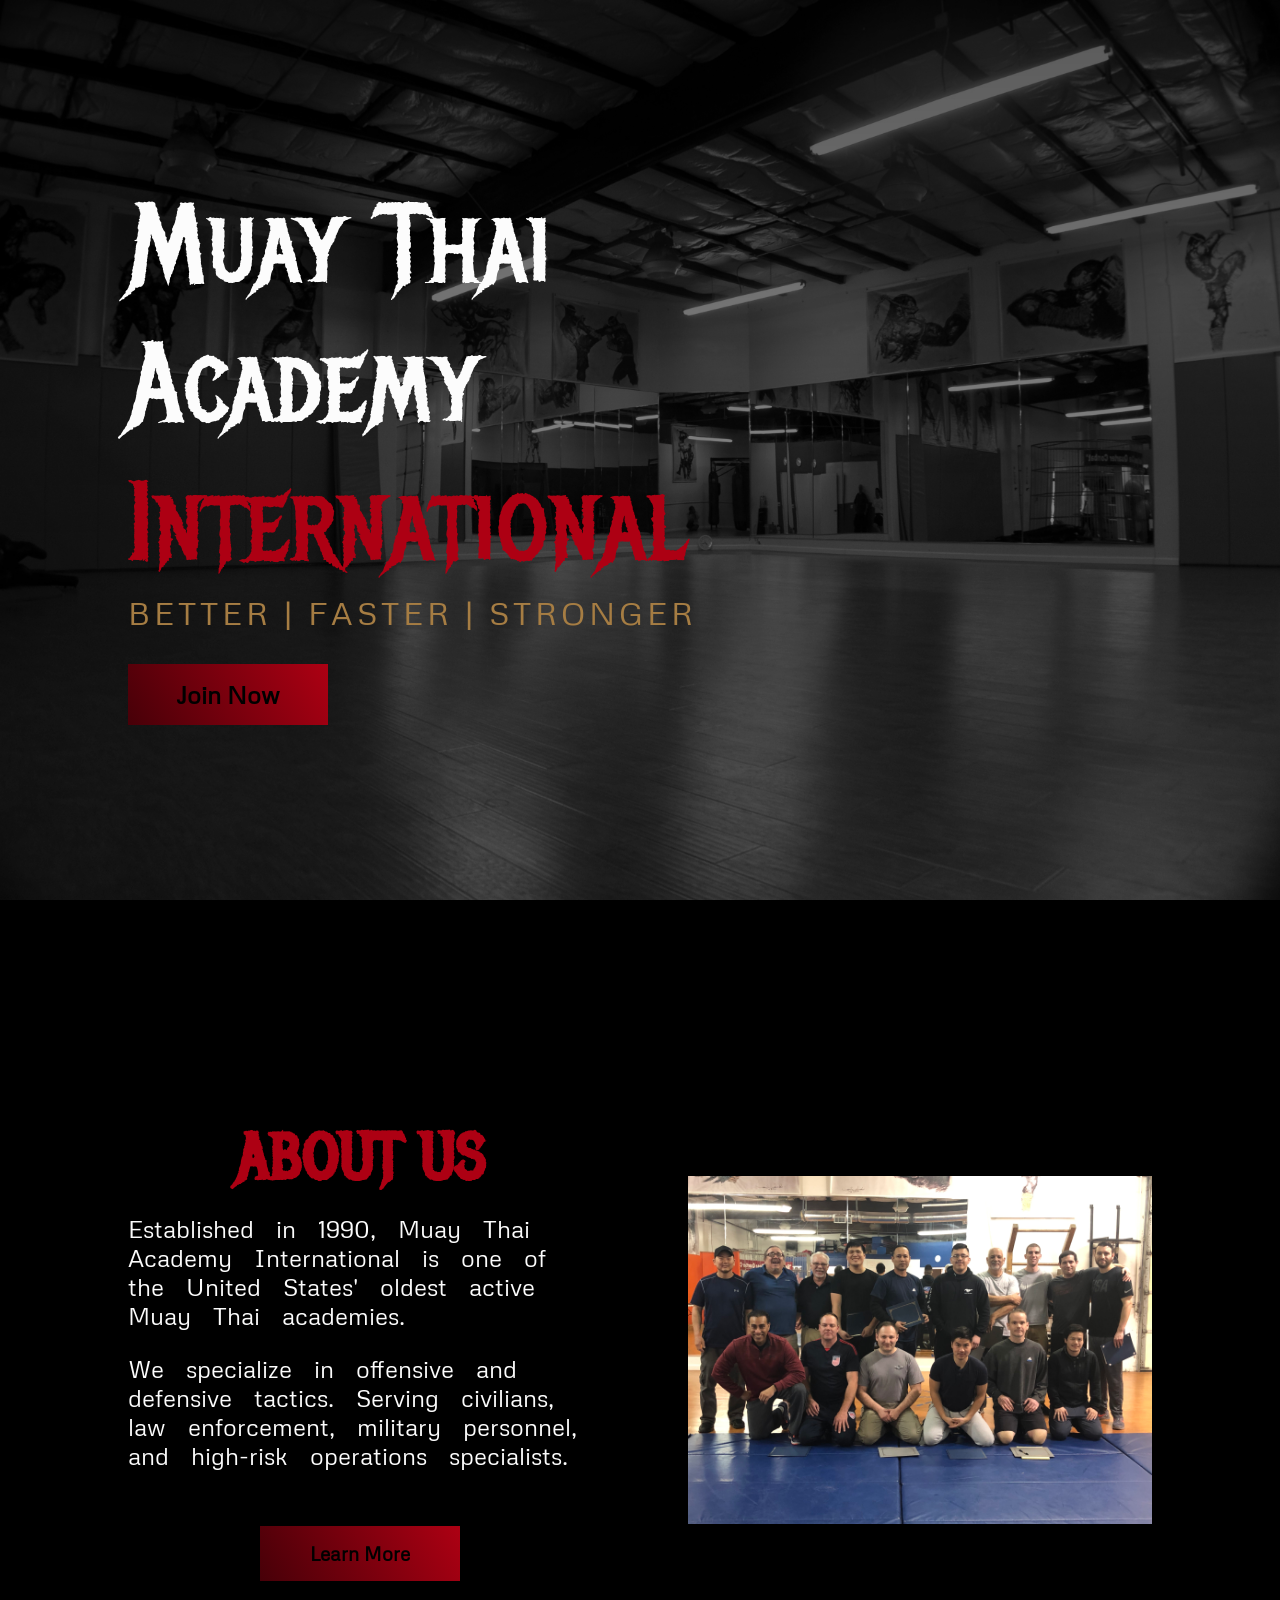
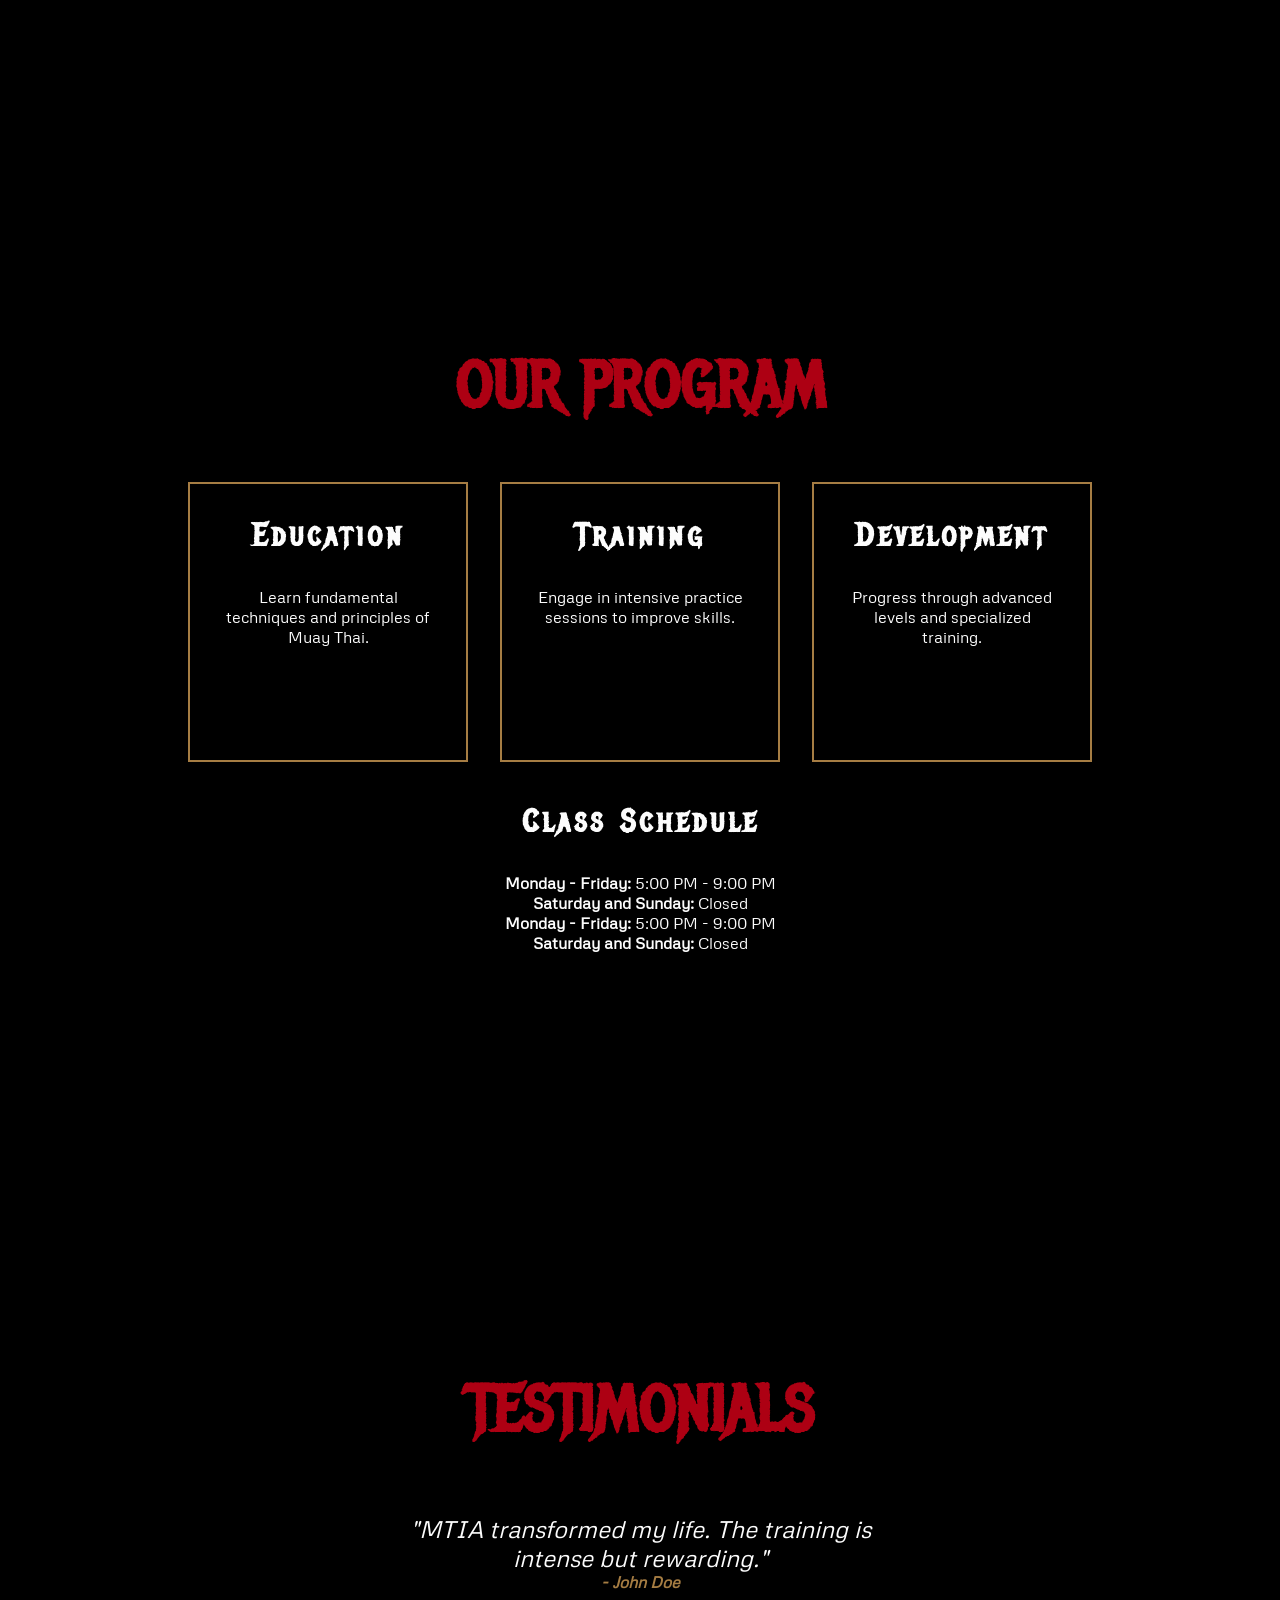
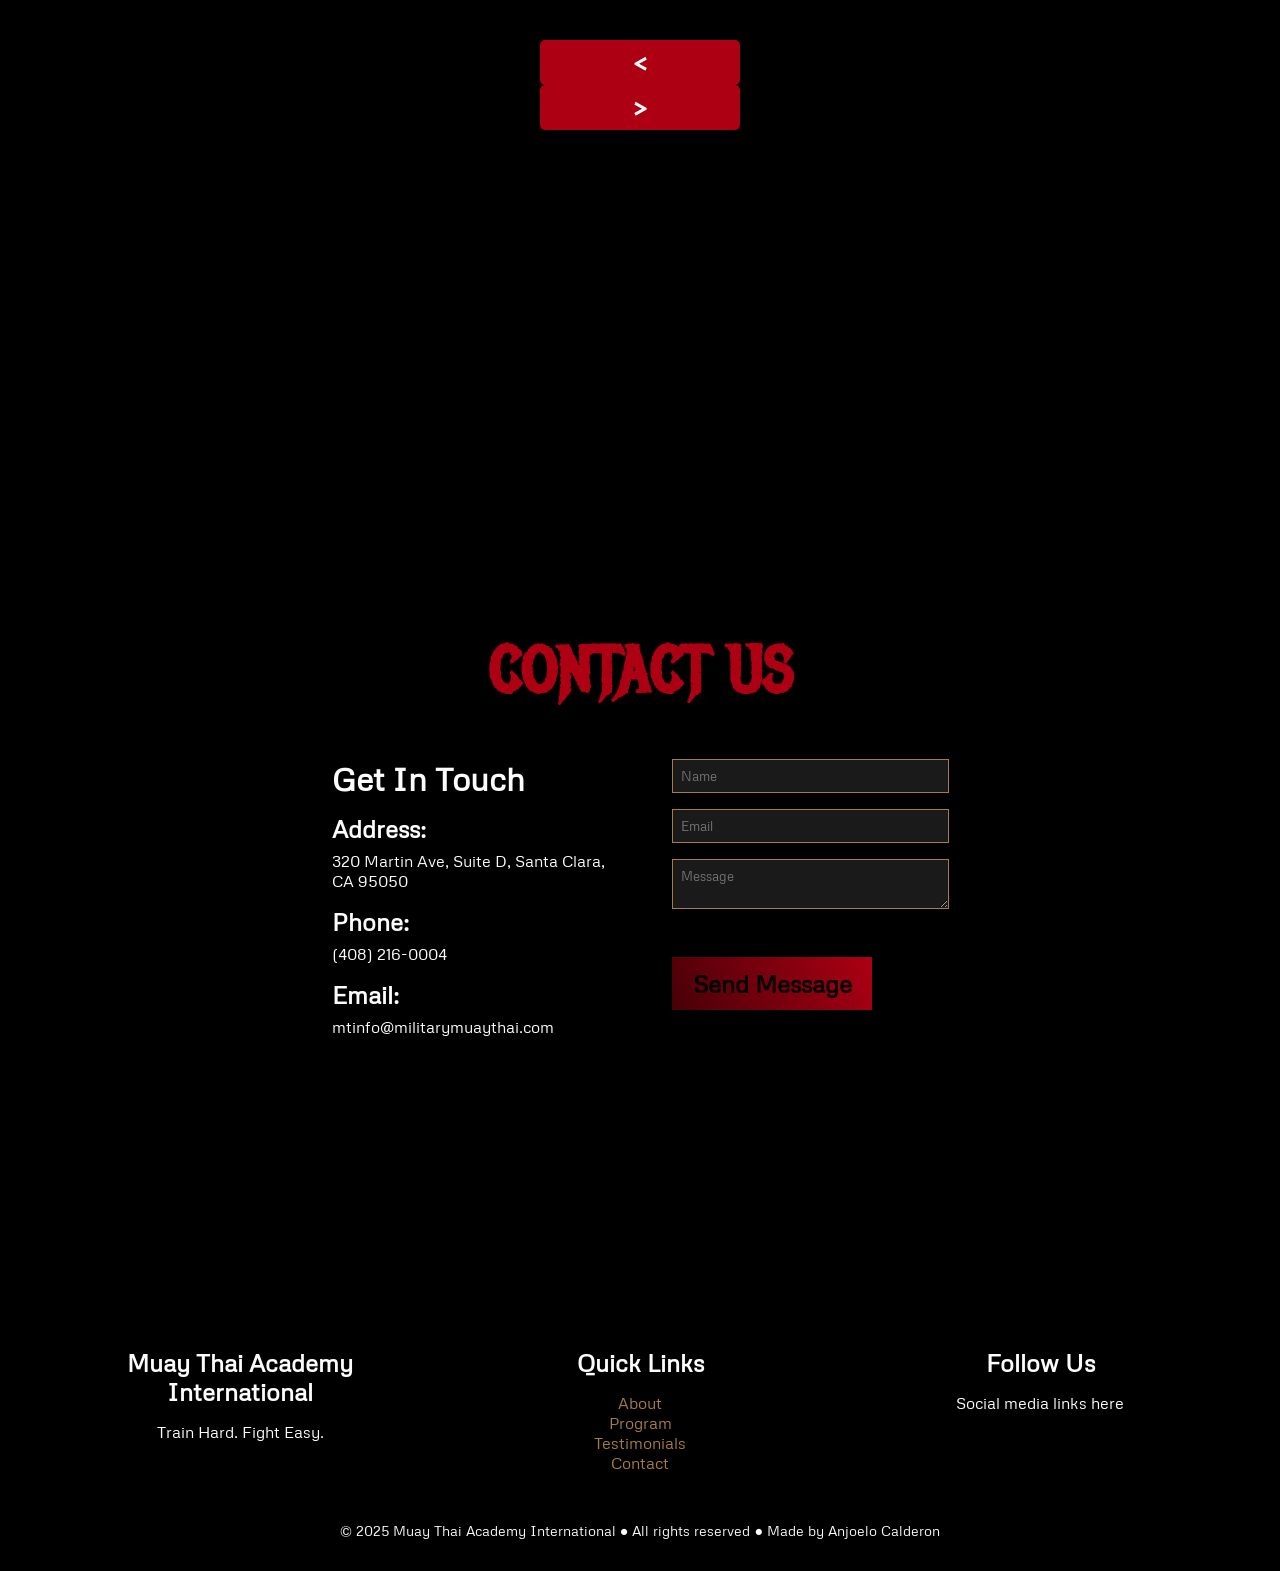
==== public/index.html @ a5aa2005 "updated design" ====
<!DOCTYPE html>
<html lang="en">
  <head>
    <meta charset="UTF-8" />
    <meta name="viewport" content="width=device-width, initial-scale=1.0" />
    <title>Muay Thai Academy International</title>
    <link rel="stylesheet" href="css/style.css" />
    <link rel="stylesheet" href="css/media.css" />
    <link rel="stylesheet" href="css/animations.css" />
    <link rel="icon" href="./assets/img/Logo_Black.png" />
    <link rel="preconnect" href="https://fonts.googleapis.com" />
    <link rel="preconnect" href="https://fonts.gstatic.com" crossorigin />
    <link
      href="https://fonts.googleapis.com/css2?family=Metal+Mania&family=Metrophobic&display=swap"
      rel="stylesheet"
    />
    <link
      href="https://fonts.googleapis.com/css2?family=Saira+Condensed:wght@100;200;300;400;500;600;700;800;900&display=swap"
      rel="stylesheet"
    />
    <link
      href="https://fonts.googleapis.com/css2?family=Roboto:ital,wght@0,100;0,300;0,400;0,500;0,700;0,900;1,100;1,300;1,400;1,500;1,700;1,900&display=swap"
      rel="stylesheet"
    />

    <script defer src="script.js"></script>
  </head>
  <body>
    <header></header>

    <section id="hero">
      <div class="hero-container">
        <img
          src="/public/assets/img/mtai_floor.JPG"
          alt=""
          class="hero-background"
        />
        <div class="overlay">
          <div class="hero-text-container">
            <h1 class="hero-text">
              Muay Thai Academy <span class="red hero-text">International</span>
            </h1>
            <p class="tagline">BETTER | FASTER | STRONGER</p>
            <button class="cta-btn">Join Now</button>
          </div>
        </div>
      </div>
    </section>
    <section id="about">
      <div class="about-text">
        <h2>ABOUT US</h2>
        <p>
          Established in 1990, Muay Thai Academy International is one of the
          United States' oldest active Muay Thai academies.
        </p>
        <p>
          We specialize in offensive and defensive tactics. Serving civilians,
          law enforcement, military personnel, and high-risk operations
          specialists.
        </p>
        <button class="about-btn">Learn More</button>
      </div>
      <img
        class="instructors-img"
        src="/public/assets/img/instructors.JPG"
        alt=""
      />
    </section>
    <section id="program">
      <h2>OUR PROGRAM</h2>

      <div class="program-card-container">
        <div class="program-card">
          <h3>Education</h3>
          <p>Learn fundamental techniques and principles of Muay Thai.</p>
        </div>
        <div class="program-card">
          <h3>Training</h3>
          <p>Engage in intensive practice sessions to improve skills.</p>
        </div>
        <div class="program-card">
          <h3>Development</h3>
          <p>Progress through advanced levels and specialized training.</p>
        </div>
      </div>
      <div class="schedule">
        <h3>Class Schedule</h3>
        <div class="schedule-container">
          <div class="general-schedule-container">
            <ul>
              <li><b>Monday - Friday:</b> 5:00 PM - 9:00 PM</li>
              <li><b>Saturday and Sunday:</b> Closed</li>
            </ul>
          </div>
          <div class="vl"></div>
          <div class="specialized-training-container">
            <ul>
              <li><b>Monday - Friday:</b> 5:00 PM - 9:00 PM</li>
              <li><b>Saturday and Sunday:</b> Closed</li>
            </ul>
        </div>
      </div>
    </section>
    <section id="testimonials">
      <h2>TESTIMONIALS</h2>
      <div class="carousel">
        <div class="testimonial active">
          <p>
            "MTIA transformed my life. The training is intense but rewarding."
          </p>
          <cite>- John Doe</cite>
        </div>
        <div class="testimonial">
          <p>"Best Muay Thai academy in the US. Highly recommend!"</p>
          <cite>- Jane Smith</cite>
        </div>
        <div class="testimonial">
          <p>"Professional instructors and great community."</p>
          <cite>- Mike Johnson</cite>
        </div>
      </div>
      <button class="prev">&lt;</button>
      <button class="next">&gt;</button>
    </section>
    <section id="contact">
      <h2>CONTACT US</h2>
      <div class="contact-container">
        <div class="contact-info">
          <h3>Get In Touch</h3>
          <h4>Address:</h4>
          <p>320 Martin Ave, Suite D, Santa Clara, CA 95050</p>
          <h4>Phone:</h4>
          <p>(408) 216-0004</p>
          <h4>Email:</h4>
          <p>mtinfo@militarymuaythai.com</p>
        </div>
        <form class="contact-form">
          <input type="text" placeholder="Name" required />
          <input type="email" placeholder="Email" required />
          <textarea placeholder="Message" required></textarea>
          <button type="submit">Send Message</button>
        </form>
      </div>
    </section>
    <footer>
      <div class="footer-container">
        <div class="footer-section">
          <h4>Muay Thai Academy International</h4>
          <p>Train Hard. Fight Easy.</p>
        </div>
        <div class="footer-section">
          <h4>Quick Links</h4>
          <ul>
            <li><a href="#about">About</a></li>
            <li><a href="#program">Program</a></li>
            <li><a href="#testimonials">Testimonials</a></li>
            <li><a href="#contact">Contact</a></li>
          </ul>
        </div>
        <div class="footer-section">
          <h4>Follow Us</h4>
          <p>Social media links here</p>
        </div>
      </div>
      <p class="footer-bottom">
        &copy; 2025 Muay Thai Academy International &#9679; All rights reserved
        &#9679; Made by Anjoelo Calderon
      </p>
    </footer>
  </body>
</html>
---- public/css/style.css ----
/* COLOR PALETTE
BLACK #111111
RED #540000
TEAL #004749
TAN #b09b72
WHITE ededed */
/* General Styling */
:root {
  --black: #000000;
  --white: #fcfcfc;
  --red: #ad0013;
  --gold: #a67d43;
}

* {
  margin: 0;
  padding: 0;
  font-family: sans-serif;
  box-sizing: border-box;
  list-style: none;
  text-decoration: none;
  font-family: "Metrophobic", "roboto", sans-serif;
  color: var(--white);
  border: 0px;
}

input::-webkit-outer-spin-button,
input::-webkit-inner-spin-button {
  -webkit-appearance: none;
  margin: 0;
}

body {
  overflow-x: hidden;
}

html {
  background: var(--black);
  height: 100%;
  scroll-snap-type: y proximity;
  scroll-behavior: smooth;
}

section {
  height: 100vh;
  scroll-snap-align: center;
  display: flex;
  flex-direction: column;
  justify-content: center;
  align-items: center;
  text-align: center;
  margin: 0;
  padding: 5rem;
  background-color: var(--black);
}

h2 {
  font-size: 4rem;
  font-family: "metal mania", sans-serif;
  color: var(--red);
  margin-bottom: 1rem;
}

button {
  margin-top: 2rem;
  padding: 1rem;
  font-size: 1.5rem;
  font-weight: bold;
  color: var(--black);
  background: linear-gradient(60deg, #470008, var(--red));
  cursor: pointer;
  border: none;
  width: 200px;
  transition: all 0.3s ease;
}

.red {
  color: var(--red);
}

/* HERO SECTION */
#hero {
  background: none;
  justify-content: center;

}

.hero-background {
  position: fixed;
  top: 0;
  left: 0;
  height: 100vh;
  width: 100%;
  background: url("../assets/img/mtai_floor.JPG") no-repeat center center;
  background-size: contain;

  z-index: -10;
  filter: grayscale(100%);
}

.overlay {
  position: absolute;
  top: 0;
  left: 0;
  height: 100%;
  width: 100%;
  z-index: 0;
  display: flex;
  flex-direction: column;
  justify-content: center;
  text-align: left;
  background: linear-gradient(180deg,
      rgba(0, 0, 0, 0.65),
      rgba(0, 0, 0, 0.35));
}

.hero-text-container {
  margin-left: 10%;
}


.hero-text {
  width: 600px;
  font-family: "Metal Mania", sans-serif;
  font-weight: normal;
  font-size: 7rem;
}

.tagline {
  font-size: 2rem;
  letter-spacing: .25rem;
  color: var(--gold);
}

.cta-btn {
  margin-top: 2rem;
  padding: 1rem 3rem;
  font-size: 1.5rem;
  font-weight: bold;
  color: var(--black);
  cursor: pointer;
  border: none;
  width: 200px;
  transition: background 0.3s ease;
}

.about-btn {
  margin-top: 2rem;
  padding: 1rem 2rem;
  font-size: 1.2rem;
  font-weight: bold;
  color: var(--black);
  cursor: pointer;
  border: none;
  transition: background 0.3s ease;
}

.about-btn:hover {
  background: var(--red);
}



/* ABOUT SECTION */
#about {
  display: flex;
  flex-direction: row;
  justify-content: center;
  align-items: center;
  text-align: center;
}

.about-text {
  margin: 3rem;
}

.about-text p {
  font-size: 1.5rem;
  max-width: 800px;
  text-align: left;
  margin-bottom: 1.5rem;
  word-spacing: 1rem;
}

.instructors-img {
  padding: 3rem;
  width: 50%;
}

.learn-more-btn {
  margin-top: 2rem;
  margin: 500px;
}

/* PROGRAM SECTION */
#program {
  display: flex;
  flex-direction: column;
  justify-content: center;
  align-items: center;
  text-align: center;
}

#program h3 {
  margin-bottom: 2rem;
  font-family: "Metal Mania", sans-serif;
  letter-spacing: .25rem;
}

.program-card-container {
  display: flex;
  flex-direction: row;
  justify-content: center;
  gap: 1rem;
  align-items: center;
  margin: 2rem 0;
}

.program-card {
  border: 2px solid var(--gold);
  padding: 2rem;
  margin: .5rem;
  width: 25%;
  aspect-ratio: 1/1;
}

.program-card h3 {
  font-size: 2rem;
}

.schedule h3 {
  font-size: 2rem;
}

.schedule p {
  font-size: 1.2rem;
}

/* TESTIMONIALS SECTION */
#testimonials {
  text-align: center;
  padding: 4rem 2rem;
}


.carousel {
  position: relative;
  max-width: 600px;
  margin: 0 auto;
  overflow: hidden;
}

.testimonial {
  display: none;
  padding: 2rem;
  background: rgba(0, 0, 0, 0.8);
  border-radius: 10px;
  margin: 1rem 0;
}

.testimonial.active {
  display: block;
}

.testimonial p {
  font-size: 1.5rem;
  font-style: italic;
}

.testimonial cite {
  font-weight: bold;
  color: var(--gold);
}

.prev,
.next {
  background: var(--red);
  color: white;
  border: none;
  padding: 0.5rem 1rem;
  cursor: pointer;
  margin: 0 0.5rem;
  border-radius: 5px;
}

.prev:hover,
.next:hover {
  background: var(--gold);
}

/* CONTACT SECTION */
#contact {
  padding: 4rem 2rem;
  text-align: center;
}


#contact h4 {
  font-size: 1.5rem;
  margin: 1rem 0 .5rem 0;
}

.contact-container {
  display: flex;
  justify-content: space-around;
  align-items: flex-start;
  max-width: 1200px;
  margin: 0 auto;
}

.contact-info {
  flex: 1;
  text-align: left;
  padding: 2rem;
}

.contact-info h3 {
  font-size: 2rem;
  margin-bottom: 1rem;
}

.contact-form {
  flex: 1;
  display: flex;
  flex-direction: column;
  padding: 2rem;
}

.contact-form input,
.contact-form textarea {
  margin-bottom: 1rem;
  padding: 0.5rem;
  border: 1px solid var(--gold);
  background: rgba(255, 255, 255, 0.1);
  color: white;
}

.contact-form button {
  background: linear-gradient(90deg, var(#470008) var(--red));
  color: var(--black);
  border: none;
  padding: 0.75rem;
  cursor: pointer;
  font-weight: bold;
}

/* FOOTER */
footer {
  background: var(--black);
  color: white;
  padding: 2rem;
  text-align: center;
}

.footer-container {
  display: flex;
  justify-content: space-around;
  max-width: 1200px;
  margin: 0 auto;
}

.footer-section {
  flex: 1;
  padding: 1rem;
}

.footer-section h4 {
  font-size: 1.5rem;
  margin-bottom: 1rem;
}

.footer-section ul {
  list-style: none;
  padding: 0;
}

.footer-section a {
  color: var(--gold);
  text-decoration: none;
}

.footer-bottom {
  margin-top: 2rem;
  font-size: 0.9rem;
}
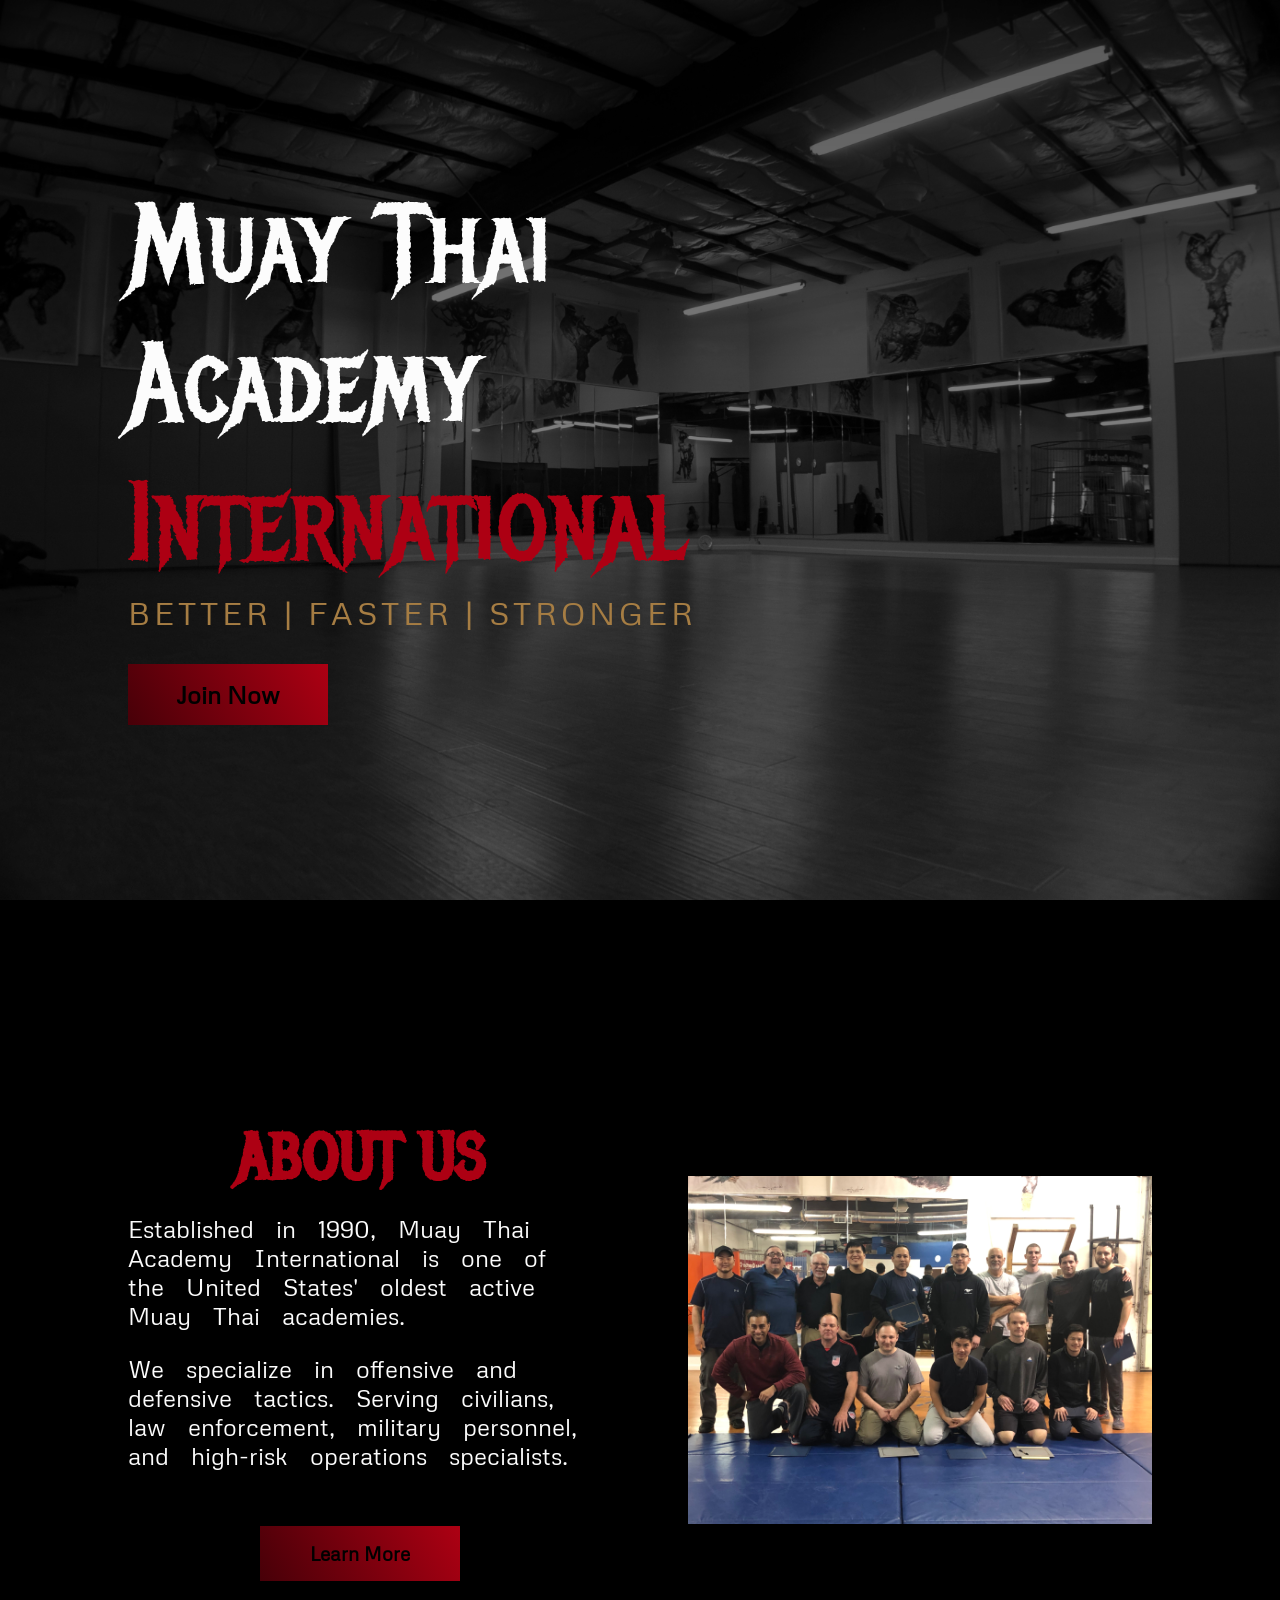
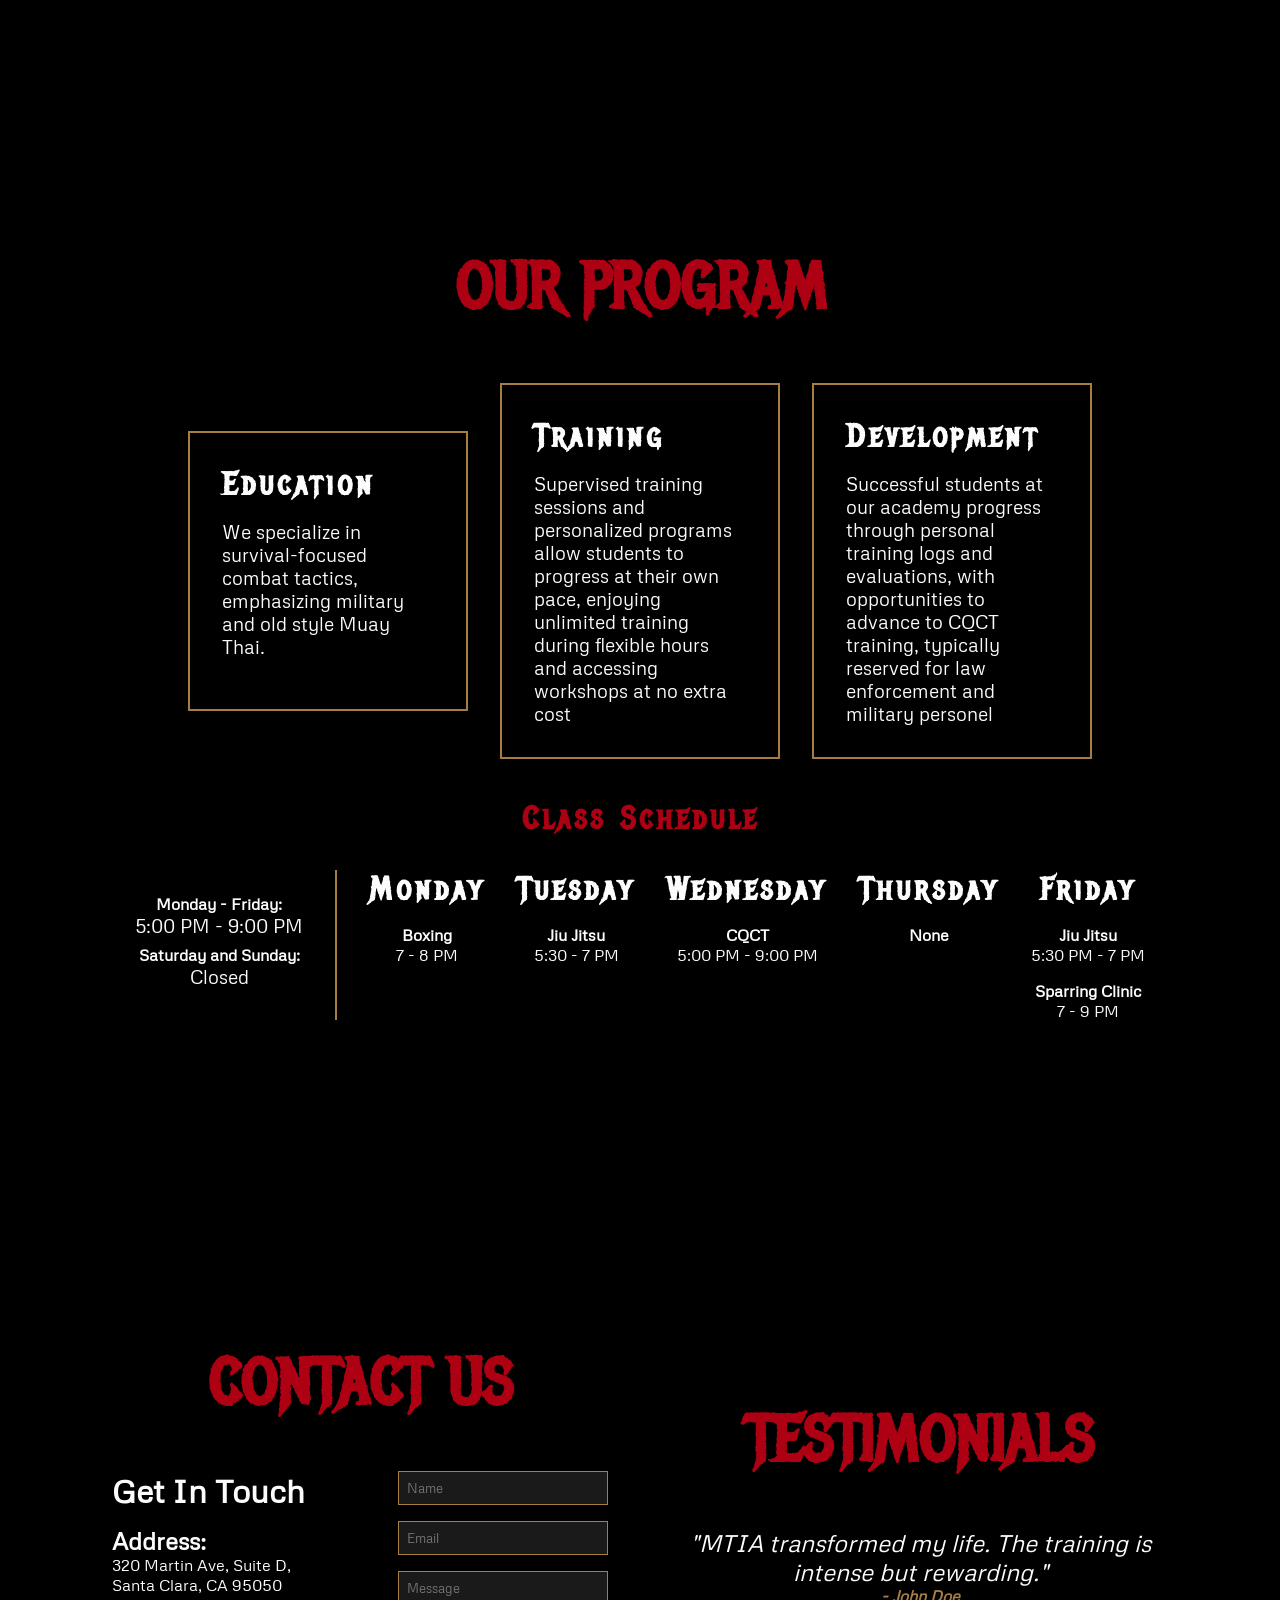
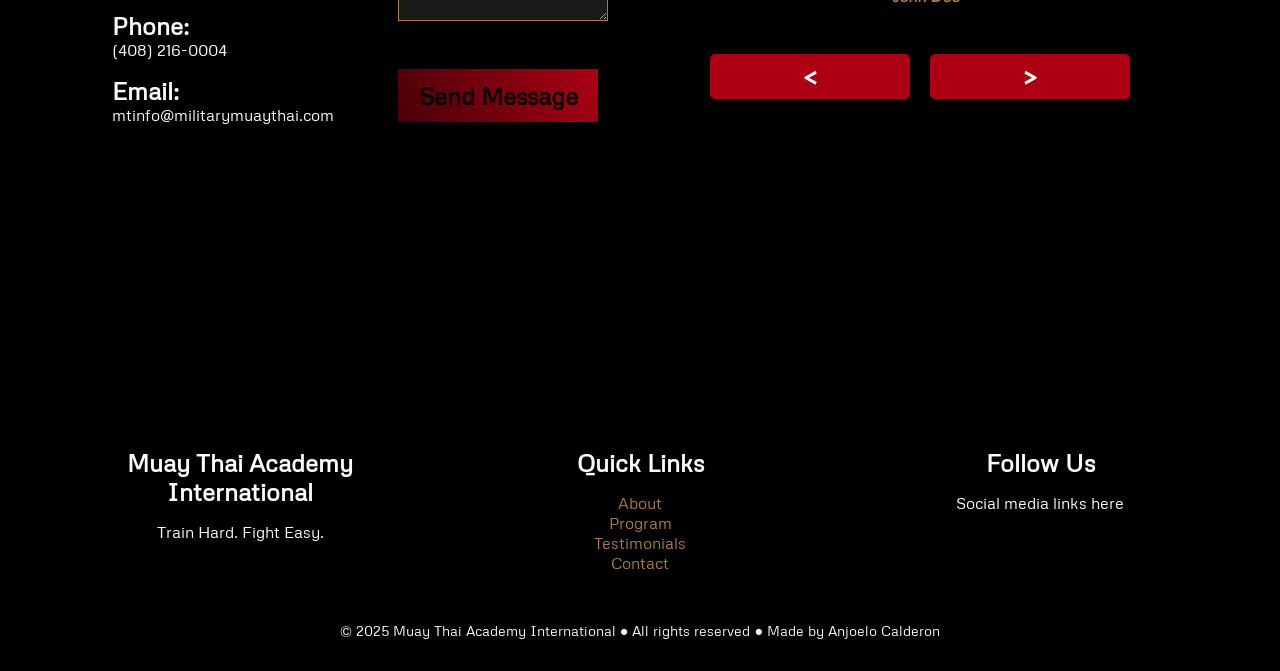
==== commit 0ab2469b: "responsive css" ====
--- a/public/index.html
+++ b/public/index.html
@@ -68,78 +68,102 @@
     </section>
     <section id="program">
       <h2>OUR PROGRAM</h2>
-
       <div class="program-card-container">
         <div class="program-card">
           <h3>Education</h3>
-          <p>Learn fundamental techniques and principles of Muay Thai.</p>
+          <p>We specialize in survival-focused combat tactics, emphasizing military and old style Muay Thai.</p>
         </div>
         <div class="program-card">
           <h3>Training</h3>
-          <p>Engage in intensive practice sessions to improve skills.</p>
+          <p>Supervised training sessions and personalized programs allow students to progress at their own pace, enjoying unlimited training during flexible hours and accessing workshops at no extra cost</p>
         </div>
         <div class="program-card">
           <h3>Development</h3>
-          <p>Progress through advanced levels and specialized training.</p>
+          <p>Successful students at our academy progress through personal training logs and evaluations, with opportunities to advance to CQCT training, typically reserved for law enforcement and military personel</p>
         </div>
       </div>
+      <hr>
       <div class="schedule">
-        <h3>Class Schedule</h3>
+        <h3 class="red">Class Schedule</h3>
         <div class="schedule-container">
           <div class="general-schedule-container">
             <ul>
-              <li><b>Monday - Friday:</b> 5:00 PM - 9:00 PM</li>
-              <li><b>Saturday and Sunday:</b> Closed</li>
+              <li><b>Monday - Friday:</b> <p>5:00 PM - 9:00 PM</p></li>
+              <li><b>Saturday and Sunday:</b> <p>Closed</p></li>
             </ul>
           </div>
           <div class="vl"></div>
           <div class="specialized-training-container">
-            <ul>
-              <li><b>Monday - Friday:</b> 5:00 PM - 9:00 PM</li>
-              <li><b>Saturday and Sunday:</b> Closed</li>
-            </ul>
+              <div class="monday-sp-container">
+                <h3>Monday</h3> 
+                <h4>Boxing</h4>
+                <p> 7 - 8 PM</p>
+              </div>
+              <div class="tuesday-sp-container">
+                <h3>Tuesday</h3> 
+                <h4>Jiu Jitsu</h4>
+                <p>5:30 - 7 PM</p>
+              </div>
+              <div class="wednesday-sp-container">
+                <h3>Wednesday</h3> 
+                <h4>CQCT</h4>
+                <p>5:00 PM - 9:00 PM</p>
+              </div>
+              <div class="thursday-sp-container">
+                <h3>Thursday</h3> 
+                <h4>None</h4>
+              </div>
+              <div class="friday-sp-container">
+                <h3>Friday</h3> 
+                <h4>Jiu Jitsu</h4>
+                <p>5:30 PM - 7 PM</p>
+                <h4>Sparring Clinic</h4>
+                <p>7 - 9 PM</p>
+              </div>
         </div>
       </div>
     </section>
-    <section id="testimonials">
-      <h2>TESTIMONIALS</h2>
-      <div class="carousel">
-        <div class="testimonial active">
-          <p>
-            "MTIA transformed my life. The training is intense but rewarding."
-          </p>
-          <cite>- John Doe</cite>
-        </div>
-        <div class="testimonial">
-          <p>"Best Muay Thai academy in the US. Highly recommend!"</p>
-          <cite>- Jane Smith</cite>
-        </div>
-        <div class="testimonial">
-          <p>"Professional instructors and great community."</p>
-          <cite>- Mike Johnson</cite>
+    <section id="cta">
+      <div class="testimonials-container">
+        <h2>CONTACT US</h2>
+        <div class="contact-container">
+          <div class="contact-info">
+            <h3>Get In Touch</h3>
+            <h4>Address:</h4>
+            <p>320 Martin Ave, Suite D, Santa Clara, CA 95050</p>
+            <h4>Phone:</h4>
+            <p>(408) 216-0004</p>
+            <h4>Email:</h4>
+            <p>mtinfo@militarymuaythai.com</p>
+          </div>
+          <form class="contact-form">
+            <input type="text" placeholder="Name" required />
+            <input type="email" placeholder="Email" required />
+            <textarea placeholder="Message" required></textarea>
+            <button type="submit">Send Message</button>
+          </form>
         </div>
       </div>
-      <button class="prev">&lt;</button>
-      <button class="next">&gt;</button>
-    </section>
-    <section id="contact">
-      <h2>CONTACT US</h2>
-      <div class="contact-container">
-        <div class="contact-info">
-          <h3>Get In Touch</h3>
-          <h4>Address:</h4>
-          <p>320 Martin Ave, Suite D, Santa Clara, CA 95050</p>
-          <h4>Phone:</h4>
-          <p>(408) 216-0004</p>
-          <h4>Email:</h4>
-          <p>mtinfo@militarymuaythai.com</p>
+        <div class="carousel">
+          <h2>TESTIMONIALS</h2>
+          <div class="testimonial active">
+            <p>
+              "MTIA transformed my life. The training is intense but rewarding."
+            </p>
+            <cite>- John Doe</cite>
+          </div>
+          <div class="testimonial">
+            <p>"Best Muay Thai academy in the US. Highly recommend!"</p>
+            <cite>- Jane Smith</cite>
+          </div>
+          <div class="testimonial">
+            <p>"Professional instructors and great community."</p>
+            <cite>- Mike Johnson</cite>
+          </div>
+          <button class="prev">&lt;</button>
+        <button class="next">&gt;</button>
         </div>
-        <form class="contact-form">
-          <input type="text" placeholder="Name" required />
-          <input type="email" placeholder="Email" required />
-          <textarea placeholder="Message" required></textarea>
-          <button type="submit">Send Message</button>
-        </form>
+        
       </div>
     </section>
     <footer>
--- a/public/css/style.css
+++ b/public/css/style.css
@@ -202,7 +202,7 @@
 }
 
 #program h3 {
-  margin-bottom: 2rem;
+  margin-bottom: 1rem;
   font-family: "Metal Mania", sans-serif;
   letter-spacing: .25rem;
 }
@@ -222,22 +222,68 @@
   margin: .5rem;
   width: 25%;
   aspect-ratio: 1/1;
+  text-align: left;
 }
 
 .program-card h3 {
   font-size: 2rem;
 }
 
+.program-card p {
+  font-size: 1.2rem;
+}
+
+.schedule-container {
+  display: flex;
+  flex-direction: row;
+  justify-content: center;
+  gap: 1rem;
+  align-items: center;
+  margin: 2rem 0;
+}
+
+.schedule-container li {
+  margin-bottom: .5rem;
+}
+
+.vl {
+  border-left: 2px solid var(--gold);
+  height: 150px;
+  margin: 0 1rem;
+}
+
 .schedule h3 {
   font-size: 2rem;
+  margin-bottom: 0;
 }
 
 .schedule p {
   font-size: 1.2rem;
 }
 
+.specialized-training-container {
+  display: flex;
+  flex-direction: row;
+  gap: 2rem;
+}
+
+.specialized-training-container h3 {
+  font-size: 2rem;
+  margin-bottom: 0;
+}
+
+.specialized-training-container h4 {
+  margin-top: 1rem;
+}
+
+.specialized-training-container p {
+  font-size: 1rem;
+
+}
+
 /* TESTIMONIALS SECTION */
 #testimonials {
+  height: auto;
   text-align: center;
   padding: 4rem 2rem;
 }
@@ -245,8 +291,8 @@
 
 .carousel {
   position: relative;
-  max-width: 600px;
-  margin: 0 auto;
+  max-width: 50%;
+  margin: 0 0;
   overflow: hidden;
 }
 
@@ -288,16 +334,19 @@
   background: var(--gold);
 }
 
-/* CONTACT SECTION */
-#contact {
-  padding: 4rem 2rem;
-  text-align: center;
-}
-
-
-#contact h4 {
-  font-size: 1.5rem;
-  margin: 1rem 0 .5rem 0;
+/* CTA CONTAINER */
+
+#cta {
+  background: var(--black);
+  display: flex;
+  flex-direction: row;
+}
+
+/* CONTACT CONTAINER */
+
+.contact-container h4 {
+  font-size: 1.5rem;
+  margin: 1rem 0 0 0;
 }
 
 .contact-container {
--- a/public/css/media.css
+++ b/public/css/media.css
@@ -0,0 +1,261 @@
+/* iPad and larger tablets */
+@media (max-width: 1024px) {
+    section {
+        padding: 2rem 1rem;
+        height: auto;
+        min-height: 100vh;
+    }
+
+    /* Hero section */
+    .hero-text-container {
+        margin-left: 0;
+        width: 400px;
+        text-align: center;
+        justify-content: center;
+        margin: auto;
+    }
+
+    .hero-text {
+        width: auto;
+        font-size: 5rem;
+    }
+
+    .tagline {
+        font-size: 1.5rem;
+    }
+
+    .cta-btn {
+        width: 150px;
+        font-size: 1.2rem;
+        padding: 0.8rem 2rem;
+    }
+
+    /* About section */
+    #about {
+        flex-direction: column;
+    }
+
+    .about-text {
+        margin: 1rem;
+    }
+
+    .about-text p {
+        font-size: 1.2rem;
+        text-align: center;
+        word-spacing: normal;
+    }
+
+    .instructors-img {
+        width: 100%;
+        padding: 1rem;
+    }
+
+    .about-btn {
+        font-size: 1rem;
+        padding: 0.8rem 1.5rem;
+    }
+
+    /* Program section */
+    .program-card-container {
+        flex-direction: column;
+        gap: 0.5rem;
+    }
+
+    .program-card {
+        width: 60%;
+        padding: 1rem;
+        margin: 0.25rem;
+    }
+
+    .program-card h3 {
+        font-size: 1.5rem;
+    }
+
+    .program-card p {
+        font-size: 2rem;
+    }
+
+    /* Schedule */
+    .schedule-container {
+        flex-direction: column;
+        gap: 0.5rem;
+    }
+
+    .vl {
+        display: none;
+    }
+
+    .specialized-training-container {
+        flex-direction: row;
+        gap: 1rem;
+    }
+
+    .specialized-training-container h3 {
+        font-size: 1.5rem;
+    }
+
+    .specialized-training-container h4 {
+        font-size: 1.2rem;
+    }
+
+    .specialized-training-container p {
+        font-size: 0.9rem;
+    }
+
+    #cta {
+        flex-direction: column;
+        align-items: space-between;
+        gap: 5rem;
+    }
+
+    /* Testimonials */
+    .carousel {
+        max-width: 100%;
+    }
+
+    /* Other adjustments */
+    button {
+        font-size: 1.2rem;
+        width: auto;
+        padding: 0.8rem 1.5rem;
+    }
+
+
+}
+
+/* Phones and small devices */
+@media (max-width: 767px) {
+    section {
+        padding: 2rem 1rem;
+        height: auto;
+        min-height: 100vh;
+    }
+
+    h2 {
+        font-size: 2.5rem;
+    }
+
+    /* Hero section */
+    .hero-text-container {
+        margin: auto;
+        text-align: center;
+    }
+
+    .hero-background {
+        width: 100%;
+        background-size: cover;
+    }
+
+    .hero-text {
+        width: auto;
+
+        font-size: 4rem;
+    }
+
+    .overlay {
+        width: 100%;
+    }
+
+    .tagline {
+        font-size: 1.5rem;
+    }
+
+    .contact-container {
+        flex-direction: column;
+    }
+
+    .cta-btn {
+        width: 150px;
+        font-size: 1.2rem;
+        padding: 0.8rem 2rem;
+    }
+
+    /* About section */
+    #about {
+        flex-direction: column;
+    }
+
+    .about-text {
+        margin: 1rem;
+    }
+
+    .about-text p {
+        font-size: 1.2rem;
+        text-align: center;
+        word-spacing: normal;
+    }
+
+    .instructors-img {
+        width: 100%;
+        padding: 1rem;
+    }
+
+    .about-btn {
+        font-size: 1rem;
+        padding: 0.8rem 1.5rem;
+    }
+
+    /* Program section */
+    .program-card-container {
+        flex-direction: column;
+        gap: 0.5rem;
+    }
+
+    .program-card {
+        width: 100%;
+        padding: 1rem;
+        margin: 0.25rem;
+    }
+
+    .program-card h3 {
+        font-size: 1.5rem;
+    }
+
+    .program-card p {
+        font-size: 1rem;
+    }
+
+    /* Schedule */
+    .schedule-container {
+        flex-direction: column;
+        gap: 0.5rem;
+    }
+
+    .vl {
+        display: none;
+    }
+
+    .specialized-training-container {
+        flex-direction: column;
+        gap: 1rem;
+    }
+
+    .specialized-training-container h3 {
+        font-size: 1.5rem;
+    }
+
+    .specialized-training-container h4 {
+        font-size: 1.2rem;
+    }
+
+    .specialized-training-container p {
+        font-size: 0.9rem;
+    }
+
+    /* Testimonials */
+    .carousel {
+        max-width: 100%;
+    }
+
+    /* Other adjustments */
+    button {
+        font-size: 1.2rem;
+        width: auto;
+        padding: 0.8rem 1.5rem;
+    }
+
+    .footer-container {
+        flex-direction: column;
+        gap: 1rem;
+    }
+}
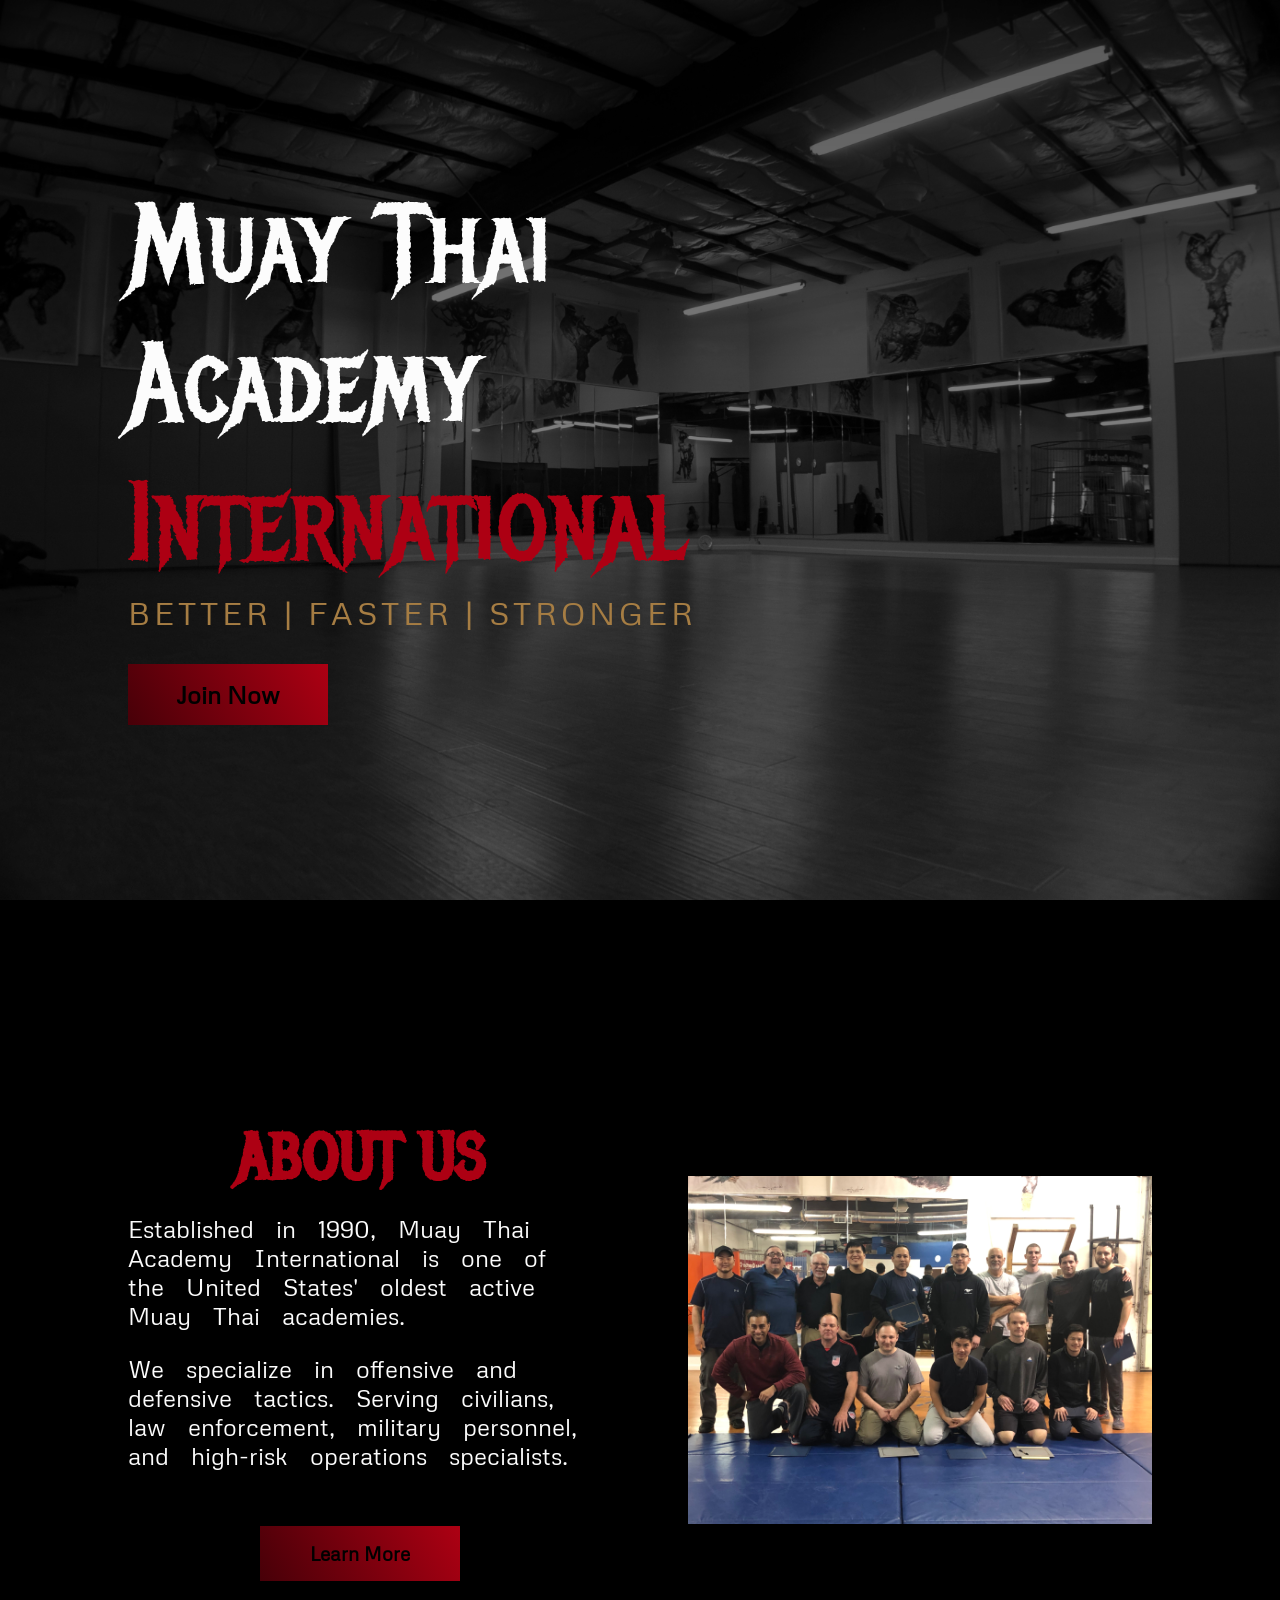
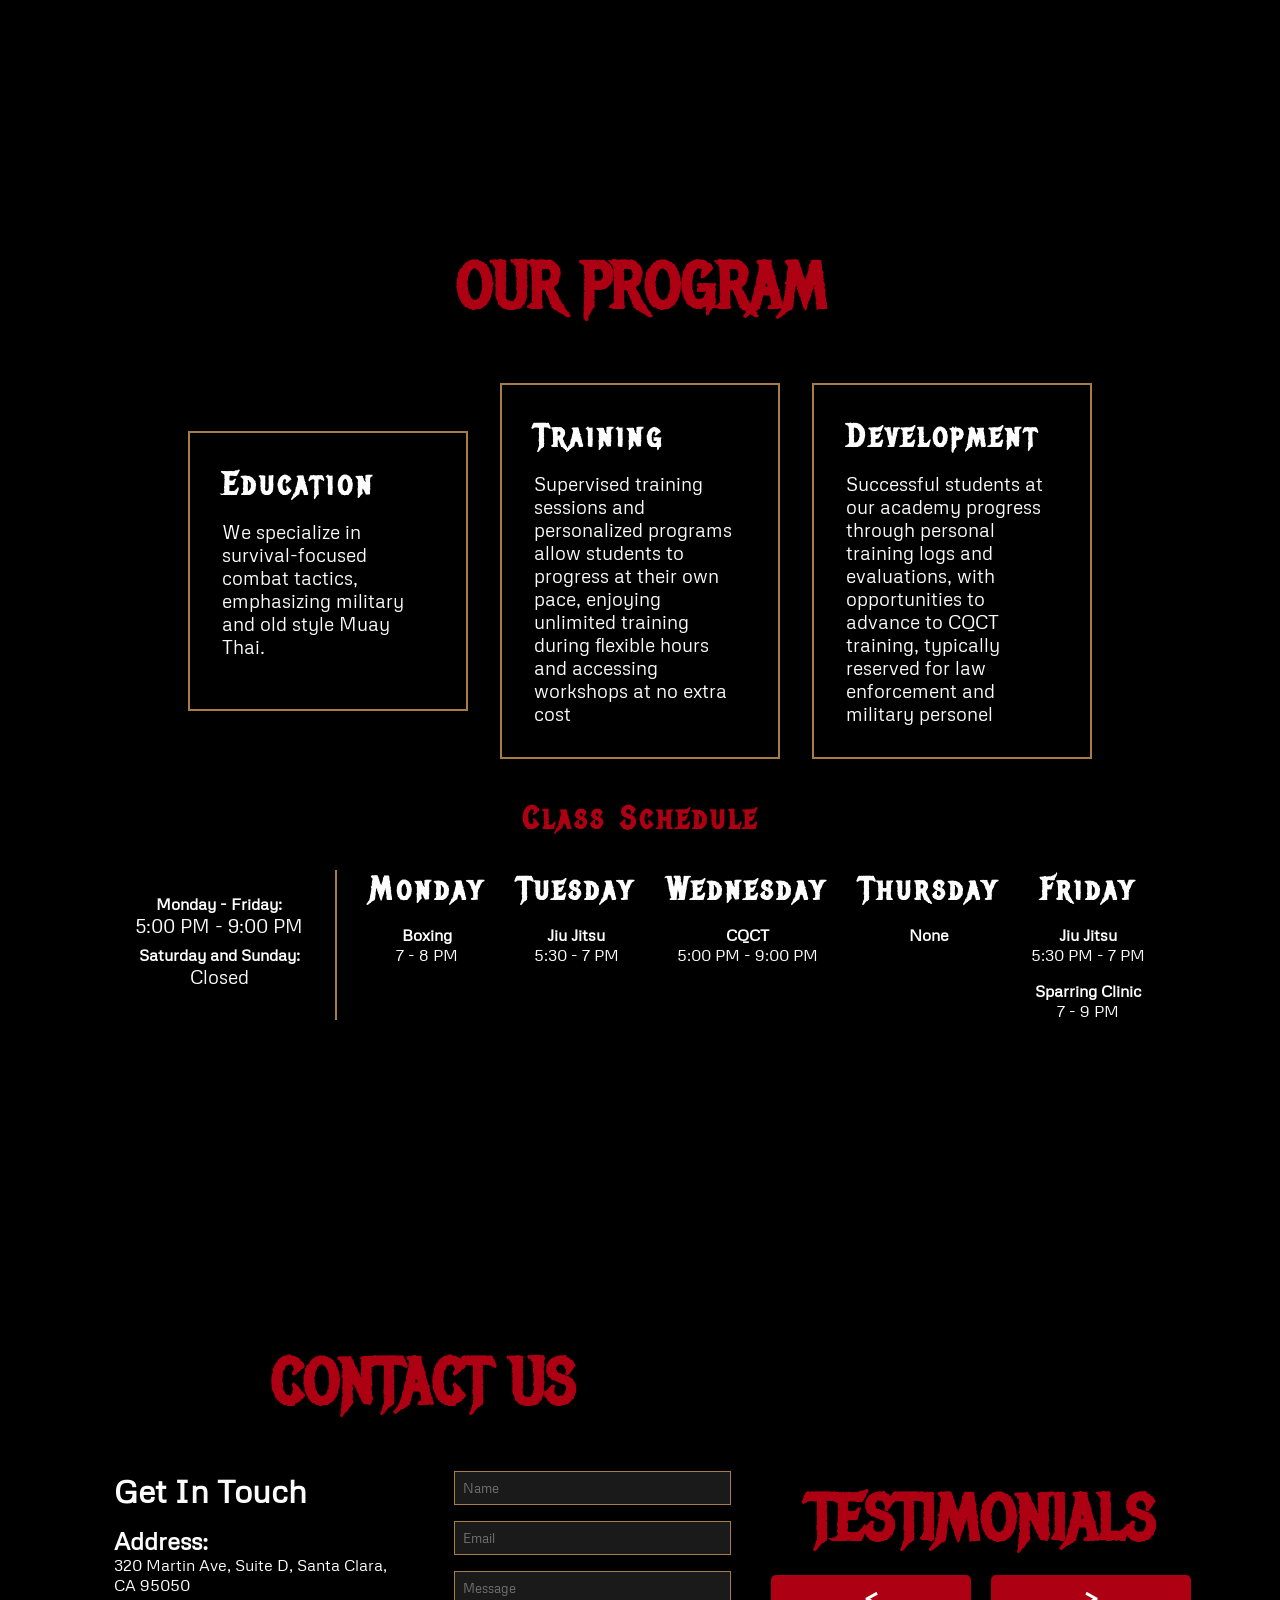
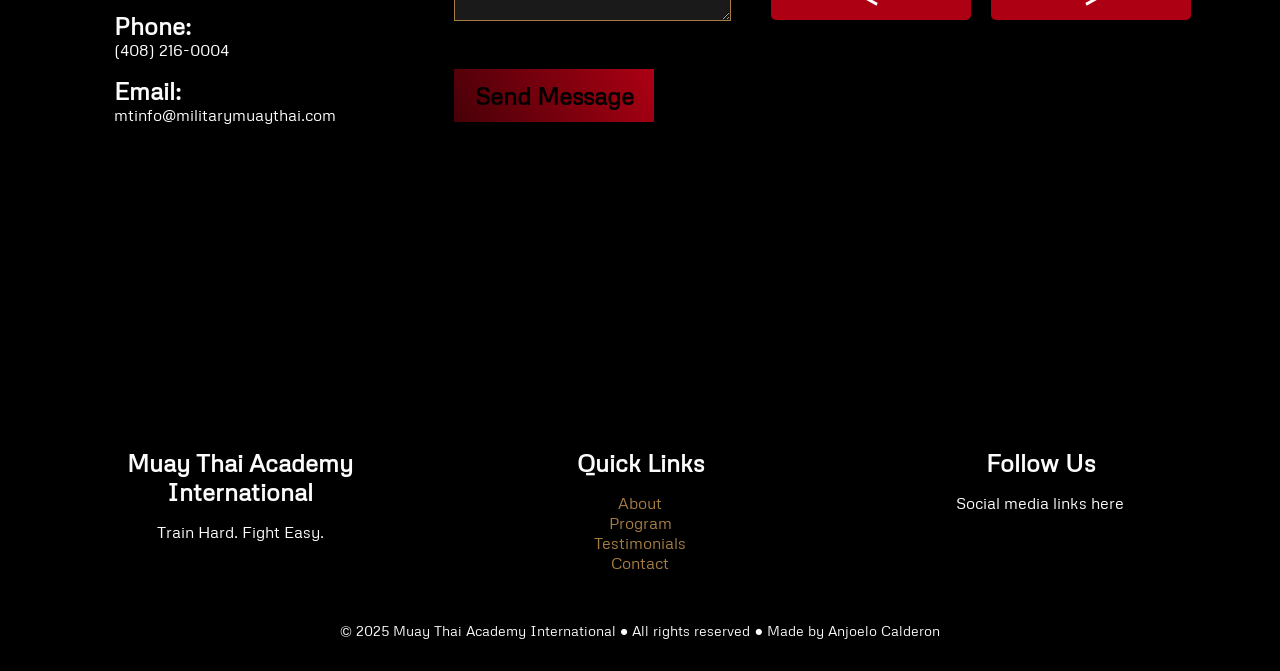
==== commit 7da045eb: "fix start" ====
--- a/public/index.html
+++ b/public/index.html
@@ -146,22 +146,22 @@
       </div>
         <div class="carousel">
           <h2>TESTIMONIALS</h2>
-          <div class="testimonial active">
+          <div class="testimonial" [data-prev]>
             <p>
               "MTIA transformed my life. The training is intense but rewarding."
             </p>
             <cite>- John Doe</cite>
           </div>
-          <div class="testimonial">
+          <div class="testimonial" [data-active]>
             <p>"Best Muay Thai academy in the US. Highly recommend!"</p>
             <cite>- Jane Smith</cite>
           </div>
-          <div class="testimonial">
+          <div class="testimonial" [data-next]>
             <p>"Professional instructors and great community."</p>
             <cite>- Mike Johnson</cite>
           </div>
-          <button class="prev">&lt;</button>
-        <button class="next">&gt;</button>
+          <button class="prev" data-carousel-btn="prev">&lt;</button>
+        <button class="next" data-carousel-btn="next">&gt;</button>
         </div>
         
       </div>
--- a/public/css/style.css
+++ b/public/css/style.css
@@ -304,7 +304,7 @@
   margin: 1rem 0;
 }
 
-.testimonial.active {
+.testimonial [data-active] {
   display: block;
 }
 
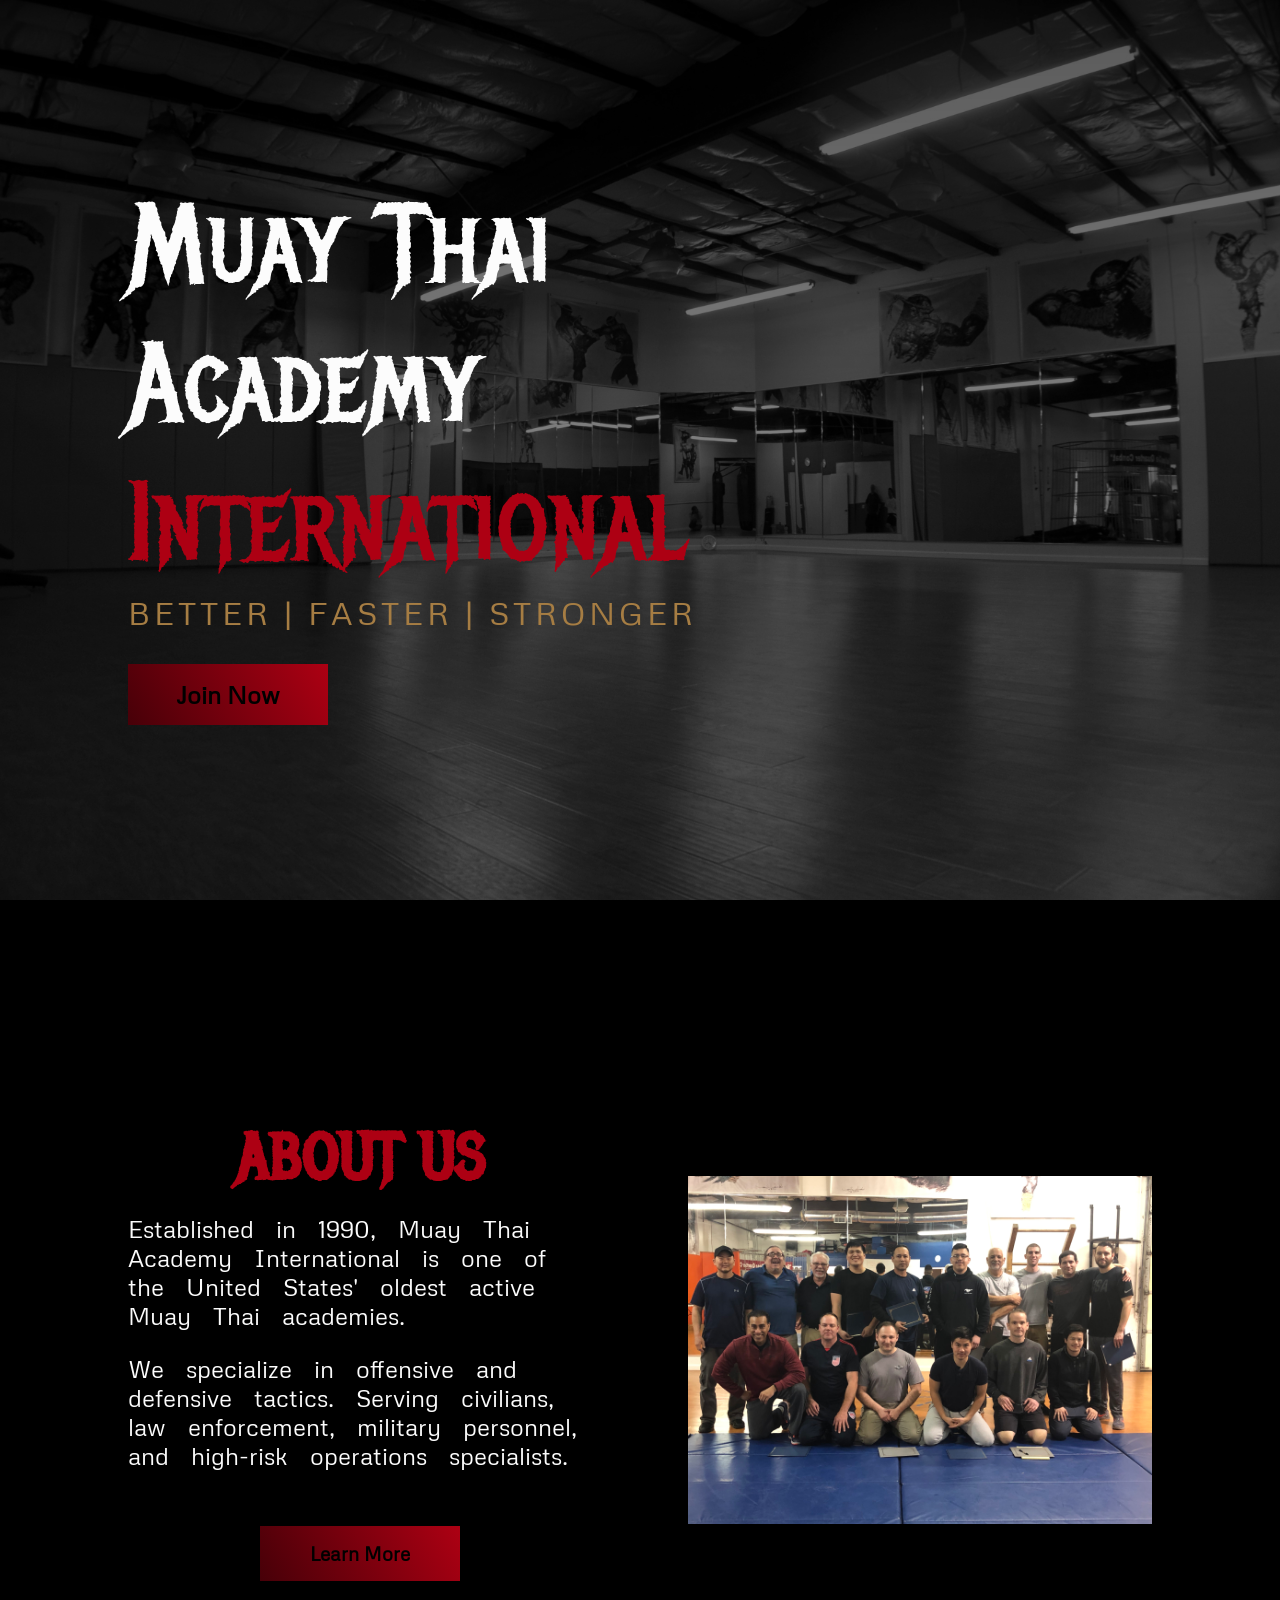
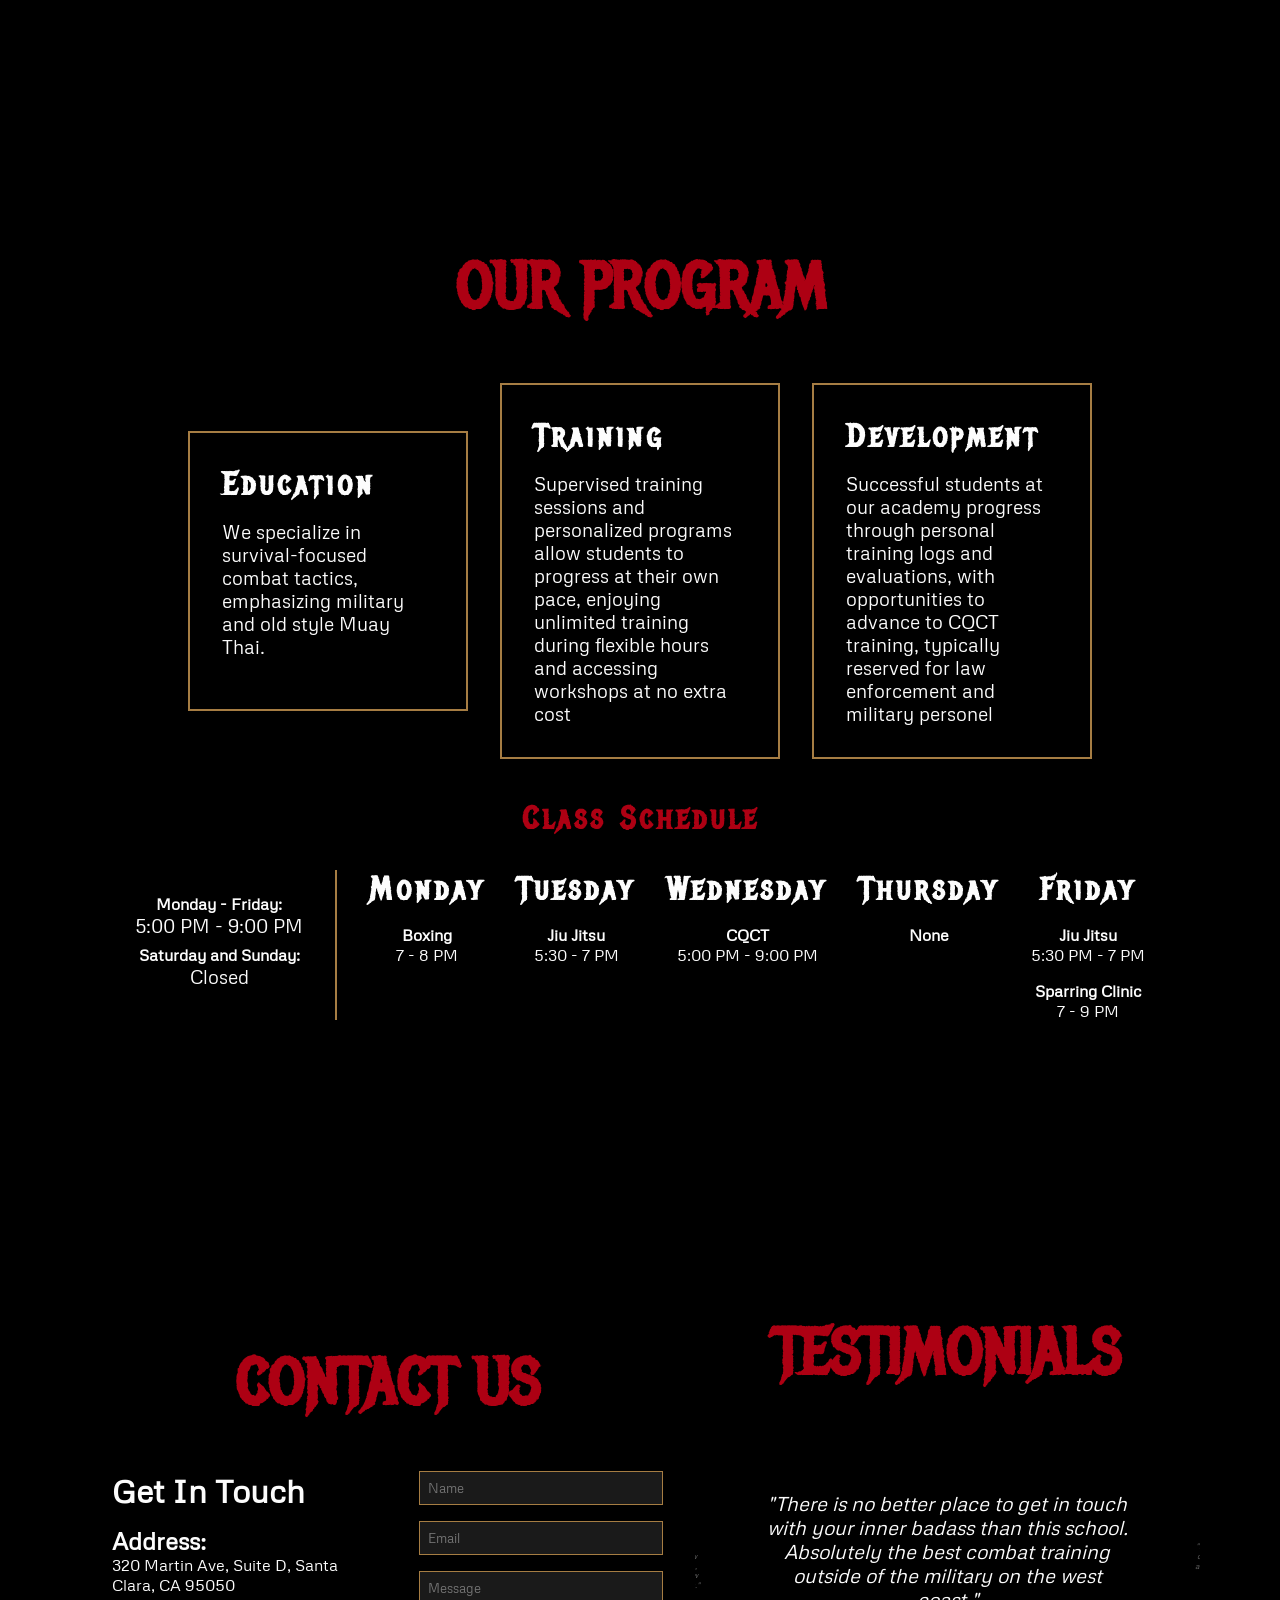
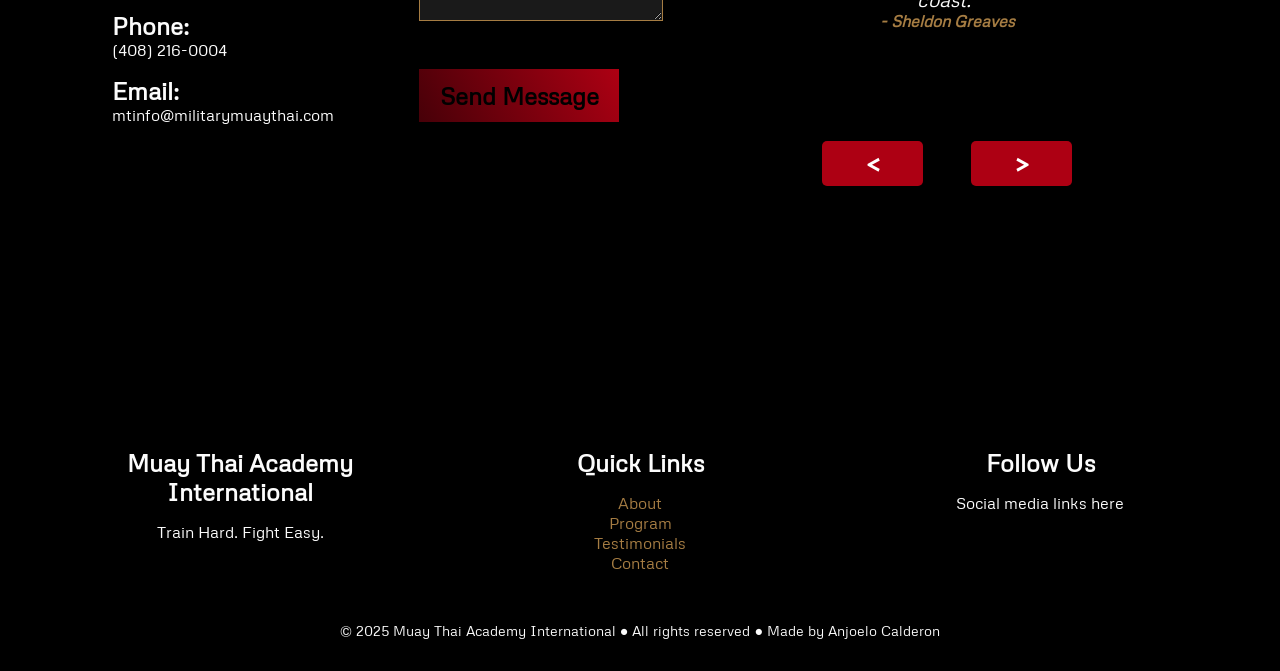
==== commit e3c6463b: "carousel fix" ====
--- a/public/index.html
+++ b/public/index.html
@@ -144,26 +144,32 @@
           </form>
         </div>
       </div>
+      <div class="carousel-container">
+        <h2>TESTIMONIALS</h2>
         <div class="carousel">
-          <h2>TESTIMONIALS</h2>
-          <div class="testimonial" [data-prev]>
+          <div class="testimonial" data-prev>
             <p>
-              "MTIA transformed my life. The training is intense but rewarding."
+              "One of the best academy to learn Muay Thai. It's a technic to teach how to protect ourselves. Very nice person, good academy. They teach at very low rates. Good location and very spacious."
             </p>
-            <cite>- John Doe</cite>
-          </div>
-          <div class="testimonial" [data-active]>
-            <p>"Best Muay Thai academy in the US. Highly recommend!"</p>
-            <cite>- Jane Smith</cite>
-          </div>
-          <div class="testimonial" [data-next]>
-            <p>"Professional instructors and great community."</p>
-            <cite>- Mike Johnson</cite>
-          </div>
-          <button class="prev" data-carousel-btn="prev">&lt;</button>
-        <button class="next" data-carousel-btn="next">&gt;</button>
-        </div>
-        
+            <cite>- Bhavesh Patel</cite>
+          </div>
+          <div class="testimonial" data-active>
+            <p>"There is no better place to get in touch with your inner badass than this school. Absolutely the best combat training outside of the military on the west coast."</p>
+            <cite>- Sheldon Greaves</cite>
+          </div>
+          <div class="testimonial" data-next>
+            <p>"I enjoy it's unique system and various classes. Students are humble and chill and each instructor provides a different perspective."</p>
+            <cite>- Yuh-Boh Feng</cite>
+          </div>
+          <div class="testimonial" >
+            <p>"Wish I had found this place sooner!It's like what a real old school gym is like - no classes... you walk in and warm up and the Kru and Sr. Instructors come up to you and provide you with one on one instruction."</p>
+            <cite>- Jo T</cite>
+          </div>
+        </div>
+        <div class="carousel-btn-container">
+          <button data-carousel-btn="prev">&lt;</button>
+          <button data-carousel-btn="next">&gt;</button>
+        </div>
       </div>
     </section>
     <footer>
--- a/public/css/style.css
+++ b/public/css/style.css
@@ -92,7 +92,7 @@
   height: 100vh;
   width: 100%;
   background: url("../assets/img/mtai_floor.JPG") no-repeat center center;
-  background-size: contain;
+  object-fit: cover;
 
   z-index: -10;
   filter: grayscale(100%);
@@ -288,28 +288,66 @@
   padding: 4rem 2rem;
 }
 
+.carousel-container {
+  display: flex;
+  flex-direction: column;
+  justify-content: center;
+  align-items: center;
+  width: 50%;
+  gap: 1rem;
+}
 
 .carousel {
   position: relative;
-  max-width: 50%;
-  margin: 0 0;
+  /* anchors absolute children */
+  width: 100%;
+  height: 300px;
   overflow: hidden;
+  /* clips anything outside */
+  display: flex;
+  justify-content: center;
+  align-items: center;
 }
 
 .testimonial {
-  display: none;
-  padding: 2rem;
+  transform: scale(0%);
+  padding: 1rem;
   background: rgba(0, 0, 0, 0.8);
-  border-radius: 10px;
   margin: 1rem 0;
-}
-
-.testimonial [data-active] {
-  display: block;
+  display: flex;
+  flex-direction: column;
+
+}
+
+.testimonial[data-active],
+.testimonial[data-next],
+.testimonial[data-prev] {
+  opacity: 1;
+  transition: 0.5s all ease;
+  position: absolute;
+  width: 400px;
+  aspect-ratio: 2/1;
+  display: flex;
+  z-index: 0;
+}
+
+.testimonial[data-active] {
+  transform: scale(100%);
+
+}
+
+.testimonial[data-next] {
+  transform: translateX(80%) scale(40%);
+  opacity: 40%;
+}
+
+.testimonial[data-prev] {
+  transform: translateX(-80%) scale(40%);
+  opacity: 40%;
 }
 
 .testimonial p {
-  font-size: 1.5rem;
+  font-size: 1.25rem;
   font-style: italic;
 }
 
@@ -318,8 +356,15 @@
   color: var(--gold);
 }
 
-.prev,
-.next {
+.carousel-btn-container {
+  display: flex;
+  justify-content: center;
+  gap: 2rem;
+  align-items: center;
+  width: 100%;
+}
+
+.carousel-container button {
   background: var(--red);
   color: white;
   border: none;
@@ -327,10 +372,10 @@
   cursor: pointer;
   margin: 0 0.5rem;
   border-radius: 5px;
-}
-
-.prev:hover,
-.next:hover {
+  width: 20%;
+}
+
+.carousel-container button:hover {
   background: var(--gold);
 }
 
--- a/public/css/media.css
+++ b/public/css/media.css
@@ -154,6 +154,7 @@
 
     .overlay {
         width: 100%;
+        height: 100%;
     }
 
     .tagline {
@@ -226,16 +227,18 @@
     }
 
     .specialized-training-container {
-        flex-direction: column;
+        flex-direction: row;
+        justify-content: center;
+        flex-wrap: wrap;
         gap: 1rem;
     }
 
     .specialized-training-container h3 {
-        font-size: 1.5rem;
+        font-size: 1.25rem;
     }
 
     .specialized-training-container h4 {
-        font-size: 1.2rem;
+        font-size: .75rem;
     }
 
     .specialized-training-container p {
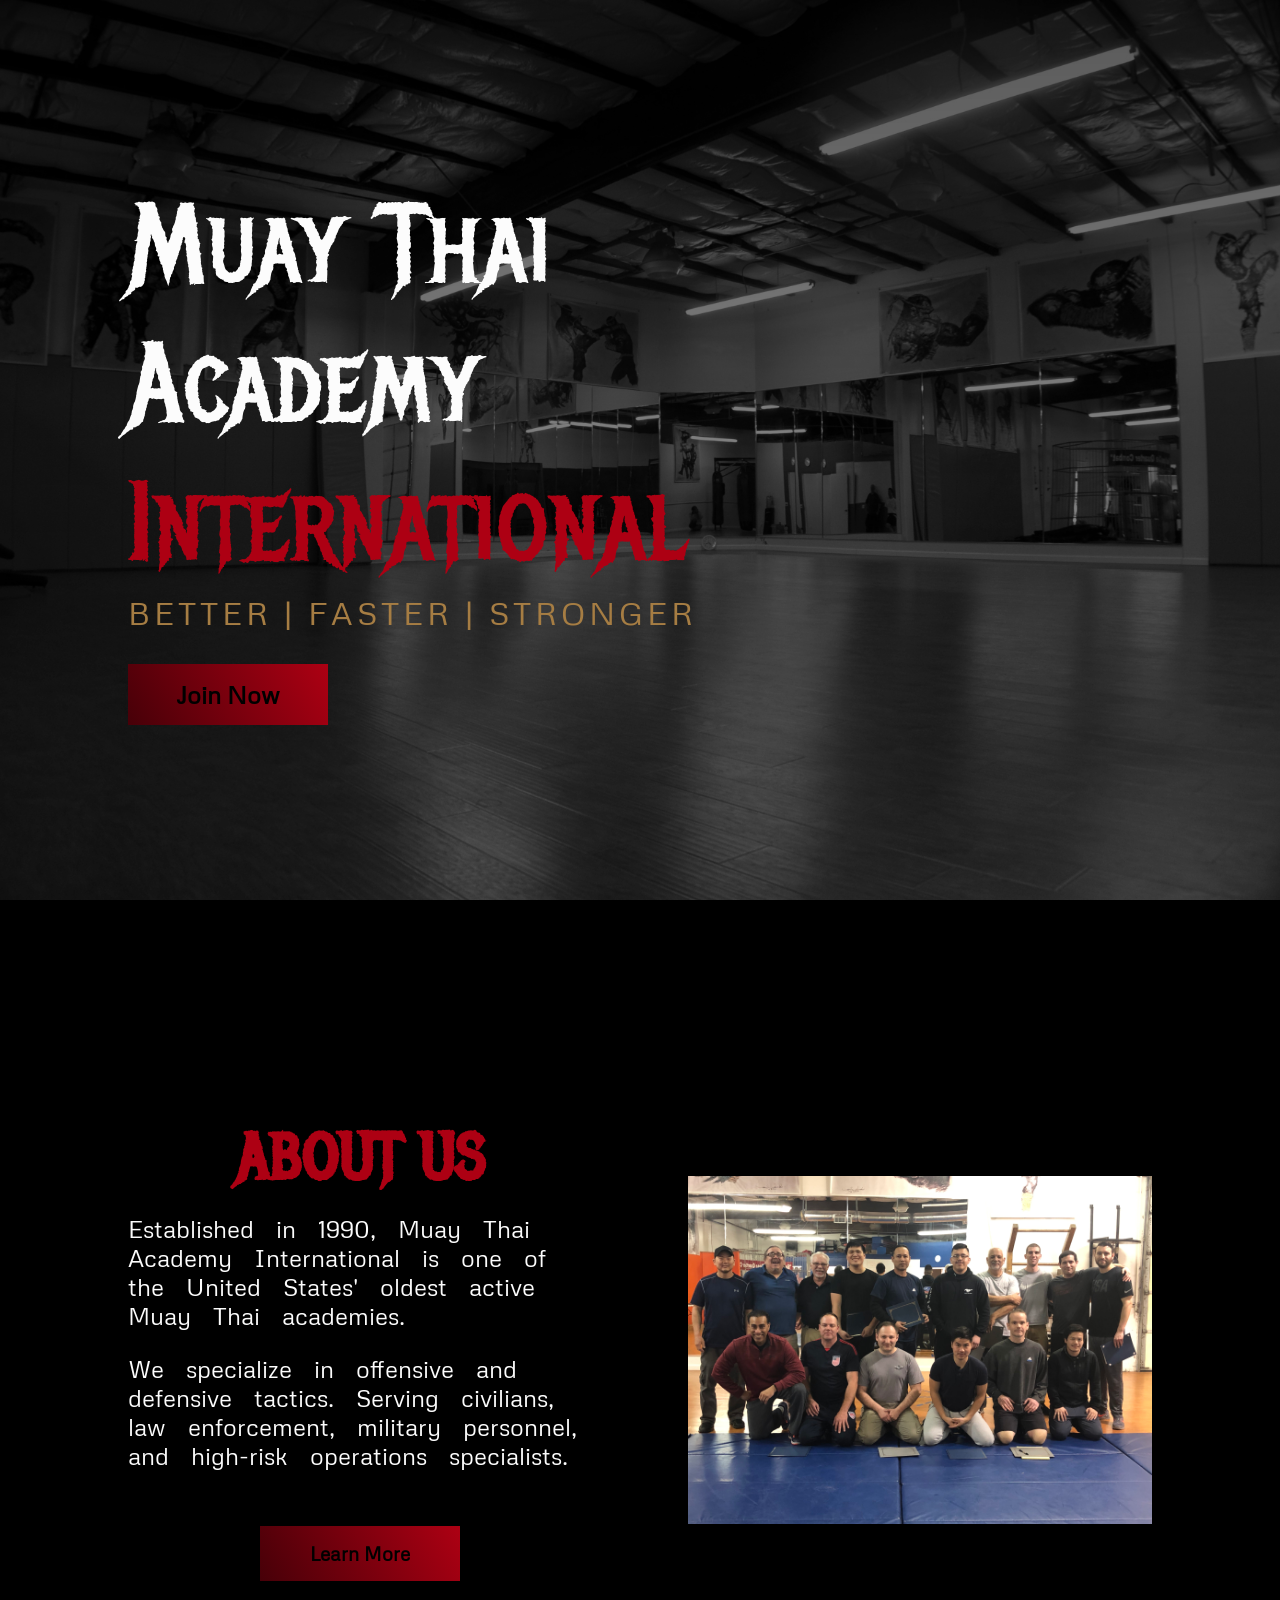
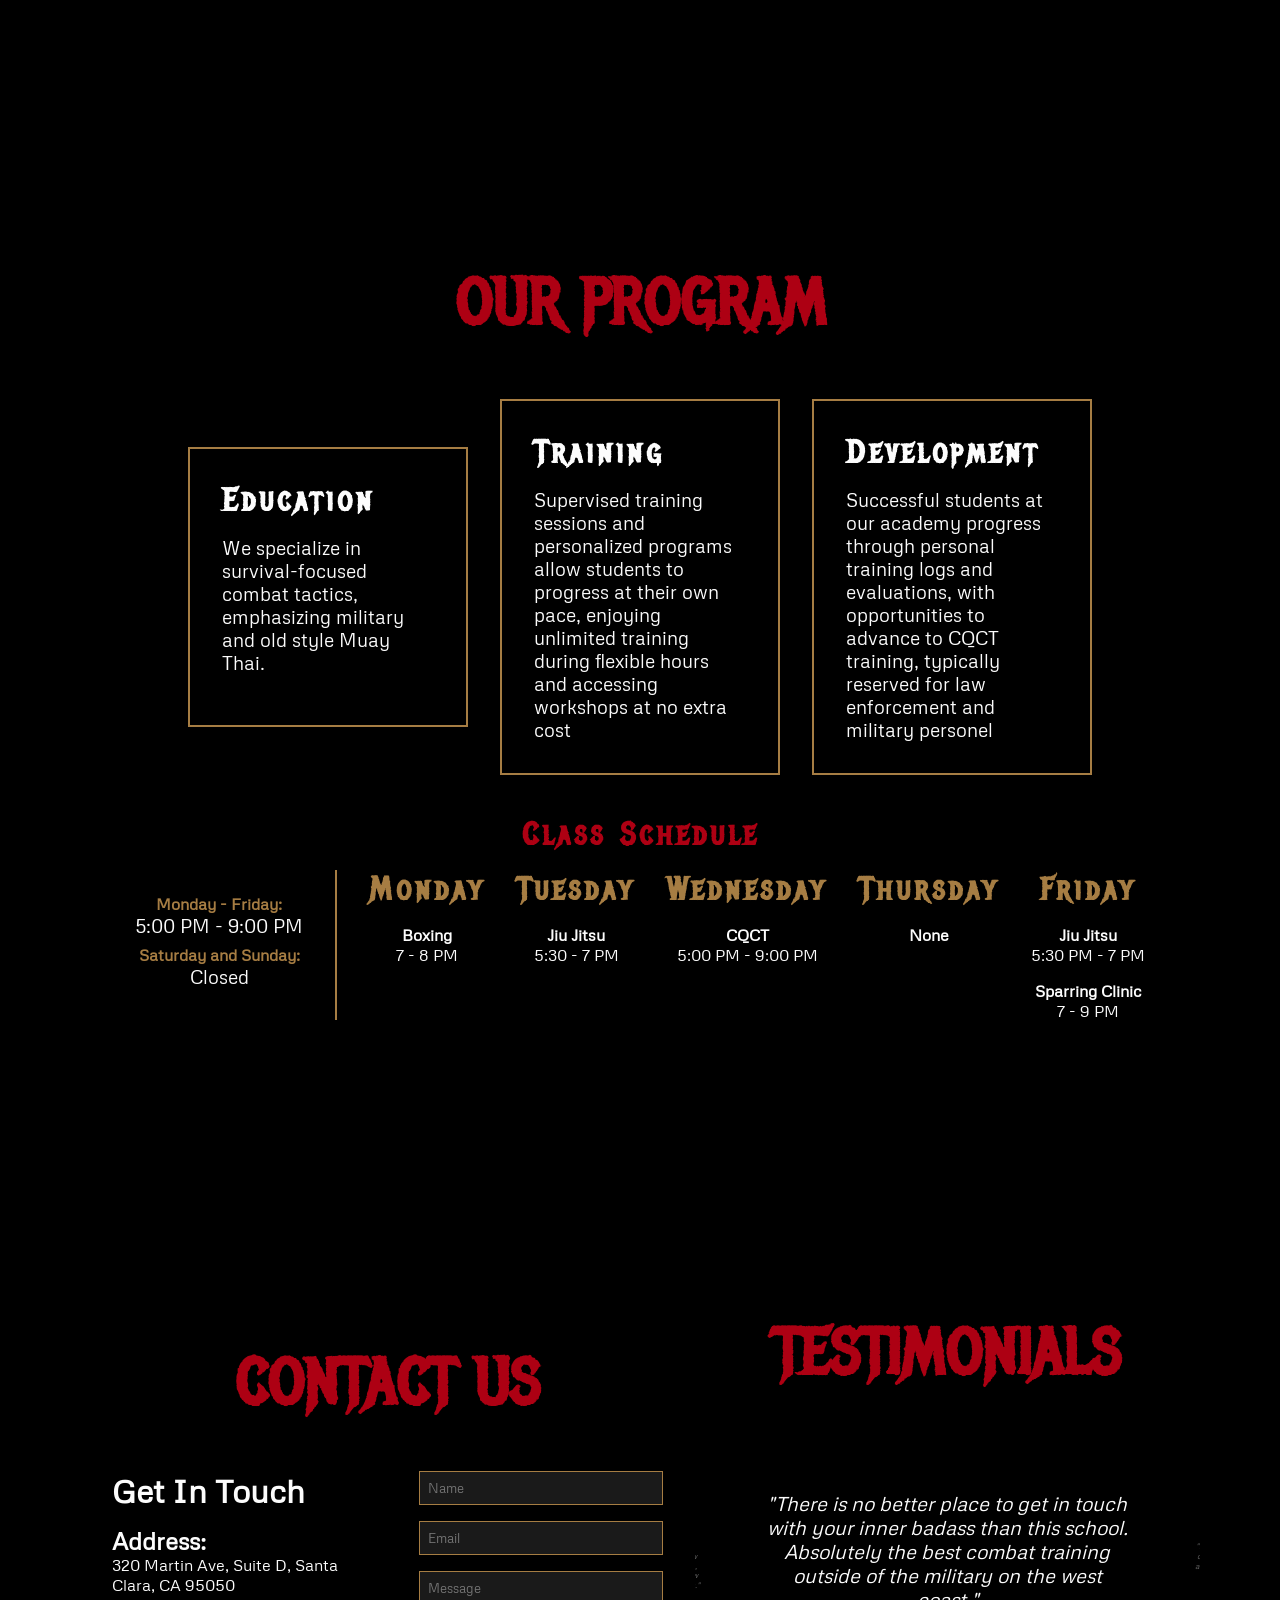
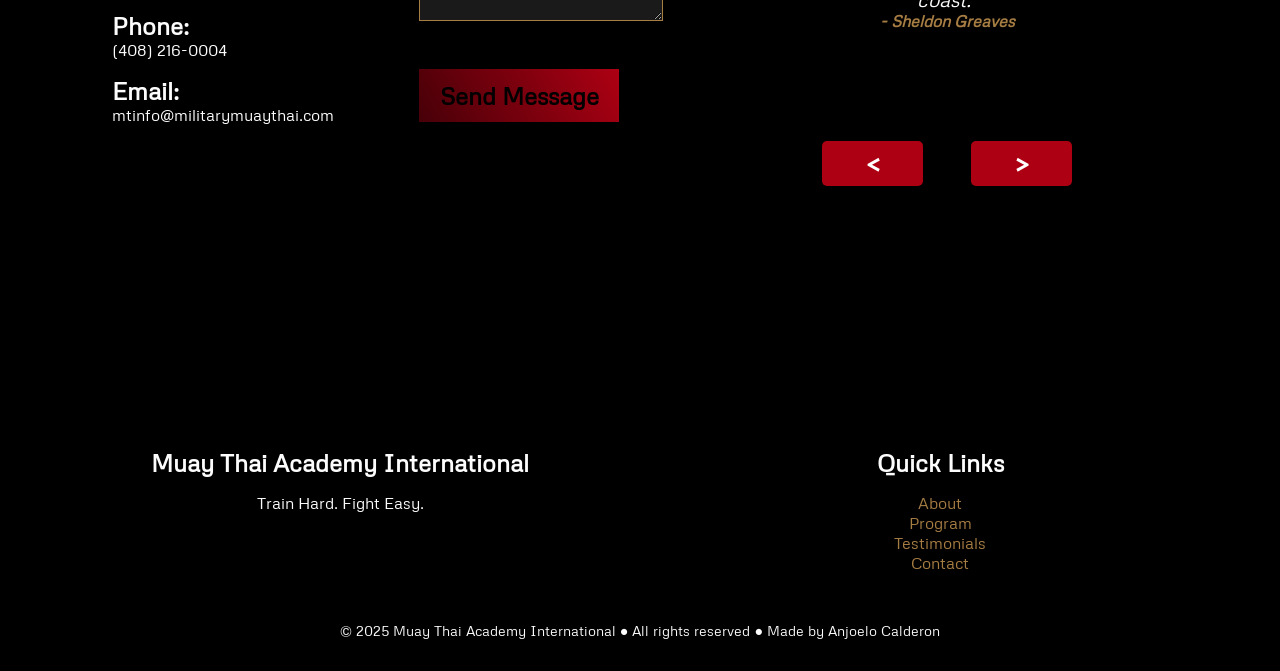
==== commit 4ce315e1: "responsive fix" ====
--- a/public/index.html
+++ b/public/index.html
@@ -187,10 +187,6 @@
             <li><a href="#contact">Contact</a></li>
           </ul>
         </div>
-        <div class="footer-section">
-          <h4>Follow Us</h4>
-          <p>Social media links here</p>
-        </div>
       </div>
       <p class="footer-bottom">
         &copy; 2025 Muay Thai Academy International &#9679; All rights reserved
--- a/public/css/style.css
+++ b/public/css/style.css
@@ -78,6 +78,10 @@
   color: var(--red);
 }
 
+.gold {
+  color: var(--gold);
+}
+
 /* HERO SECTION */
 #hero {
   background: none;
@@ -239,11 +243,15 @@
   justify-content: center;
   gap: 1rem;
   align-items: center;
-  margin: 2rem 0;
+  margin: 1rem 0;
 }
 
 .schedule-container li {
   margin-bottom: .5rem;
+}
+
+.schedule-container b {
+  color: var(--gold);
 }
 
 .vl {
@@ -270,6 +278,7 @@
 .specialized-training-container h3 {
   font-size: 2rem;
   margin-bottom: 0;
+  color: var(--gold);
 }
 
 .specialized-training-container h4 {
@@ -316,7 +325,6 @@
   margin: 1rem 0;
   display: flex;
   flex-direction: column;
-
 }
 
 .testimonial[data-active],
--- a/public/css/media.css
+++ b/public/css/media.css
@@ -163,6 +163,9 @@
 
     .contact-container {
         flex-direction: column;
+        justify-content: center;
+        align-items: center;
+        text-align: center;
     }
 
     .cta-btn {
@@ -231,6 +234,7 @@
         justify-content: center;
         flex-wrap: wrap;
         gap: 1rem;
+        margin-top: 2rem;
     }
 
     .specialized-training-container h3 {
@@ -243,11 +247,16 @@
 
     .specialized-training-container p {
         font-size: 0.9rem;
+
     }
 
     /* Testimonials */
+    .carousel-container {
+        width: 100%;
+    }
+
     .carousel {
-        max-width: 100%;
+        width: 100%;
     }
 
     /* Other adjustments */
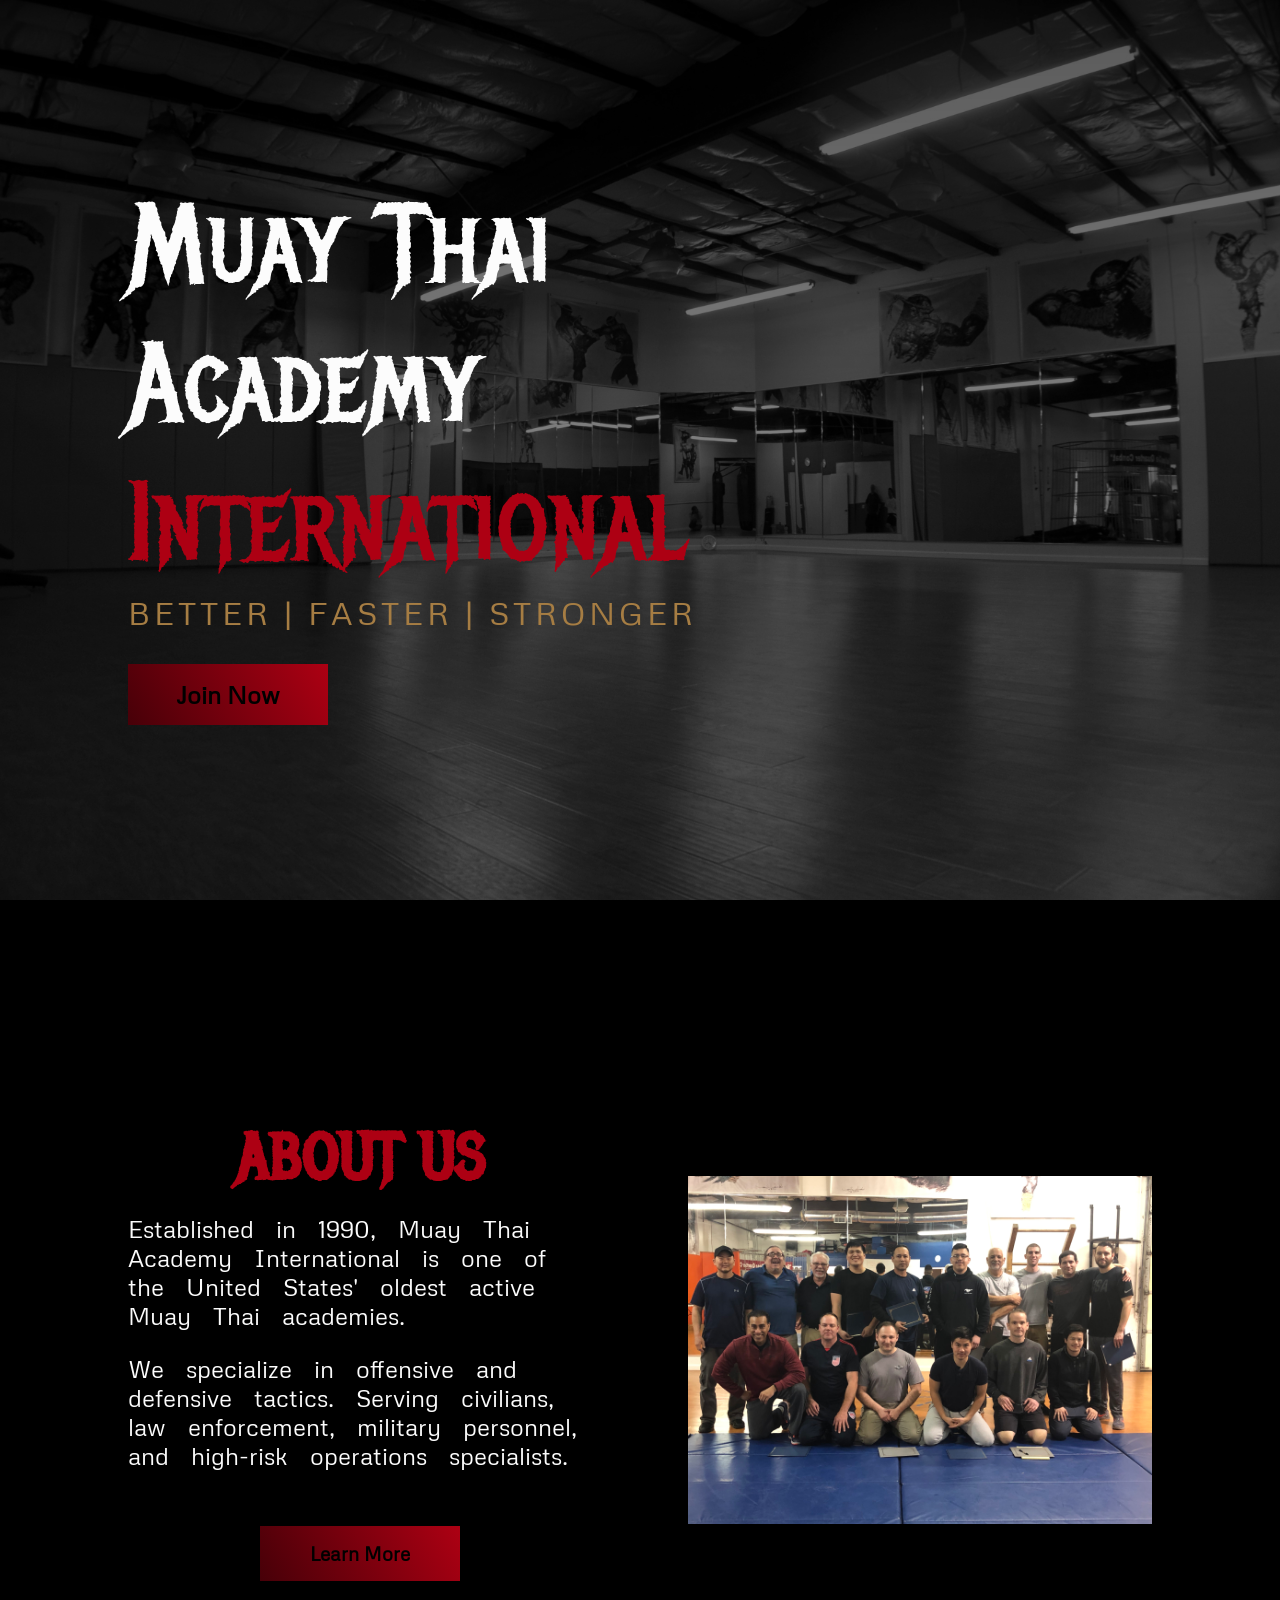
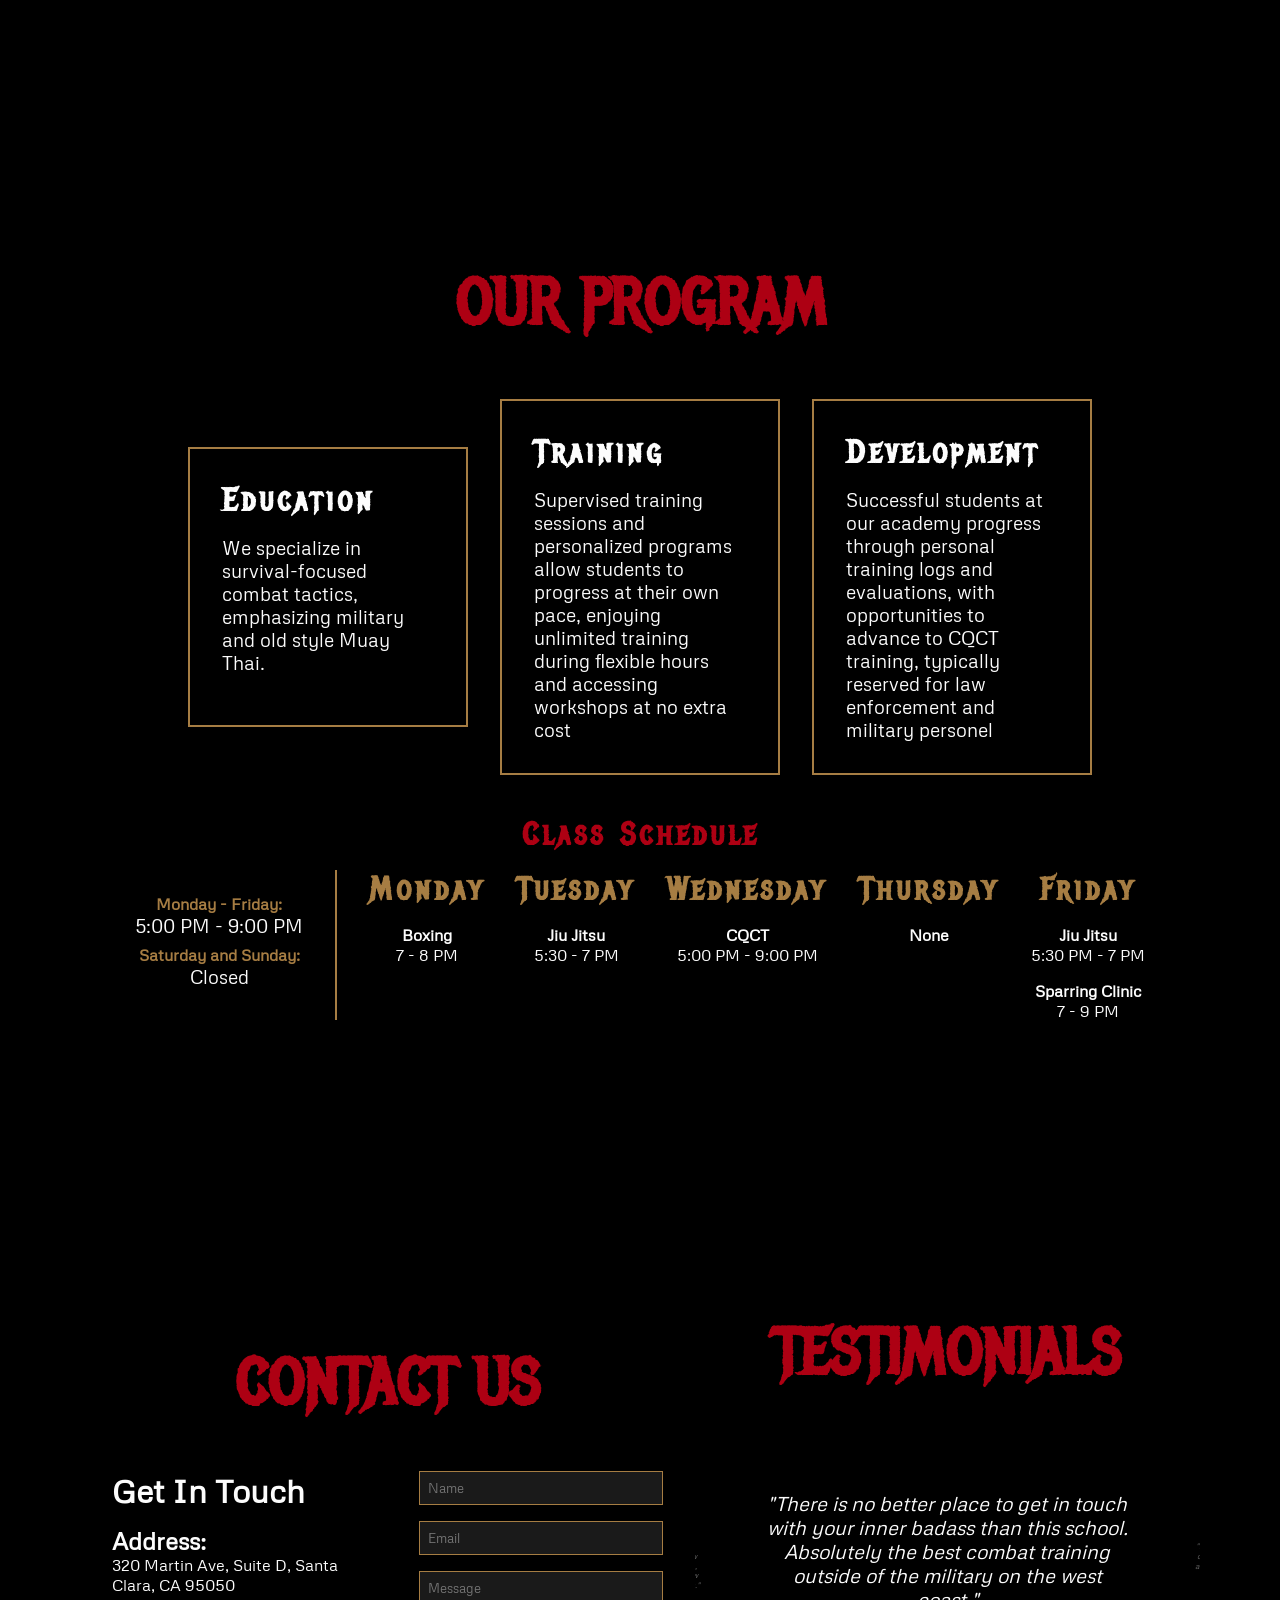
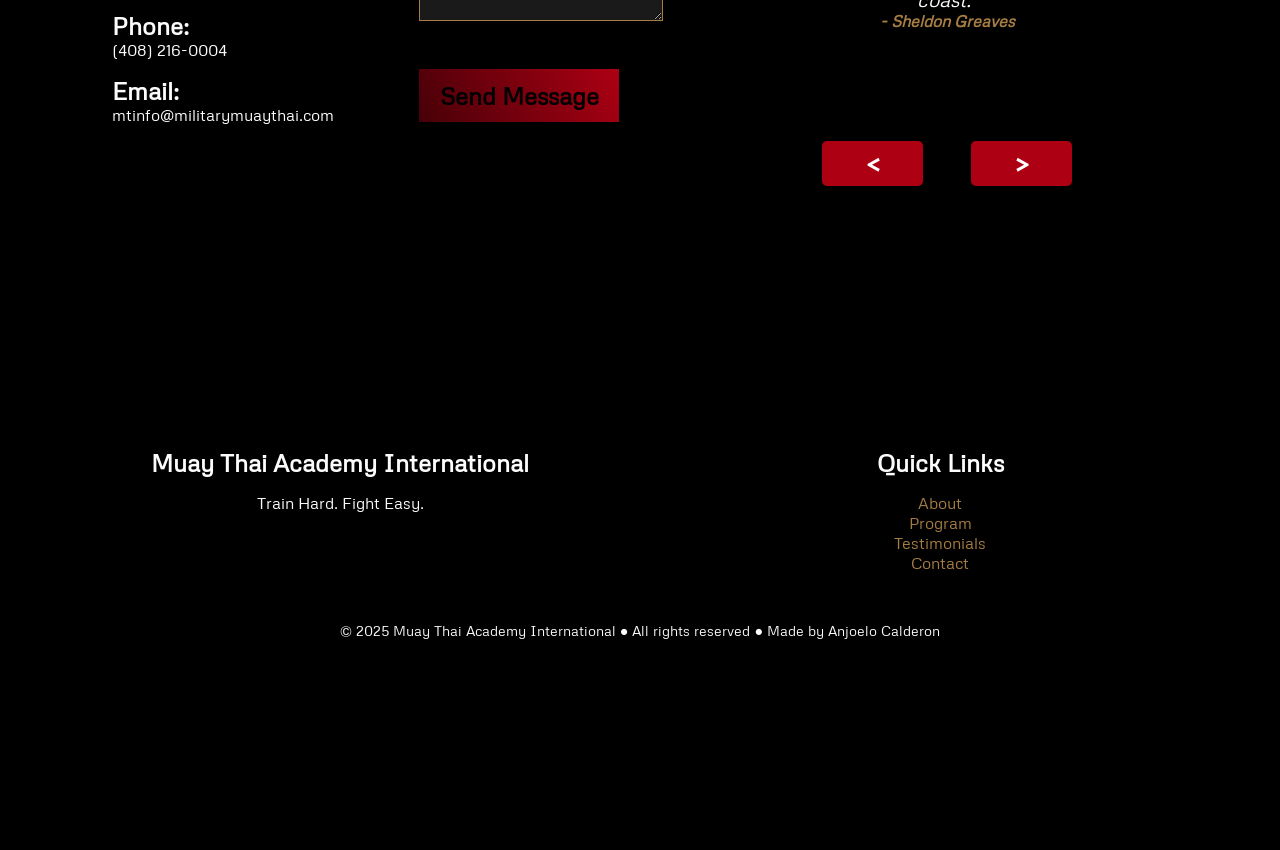
==== commit 33ce4c1a: "php test" ====
--- a/public/index.html
+++ b/public/index.html
@@ -136,10 +136,13 @@
             <h4>Email:</h4>
             <p>mtinfo@militarymuaythai.com</p>
           </div>
-          <form class="contact-form">
+          <form class="contact-form" method="POST" action="/contact.php">
             <input type="text" placeholder="Name" required />
             <input type="email" placeholder="Email" required />
             <textarea placeholder="Message" required></textarea>
+            <!-- HONEYPOT ANTISPAM -->
+             <input name="website" autocomplete="off" tabindex="-1"
+              style="position:absolute;left:-9999px;" aria-hidden="true">
             <button type="submit">Send Message</button>
           </form>
         </div>
--- a/public/css/style.css
+++ b/public/css/style.css
@@ -452,6 +452,7 @@
   color: white;
   padding: 2rem;
   text-align: center;
+  height: 50vh;
 }
 
 .footer-container {
